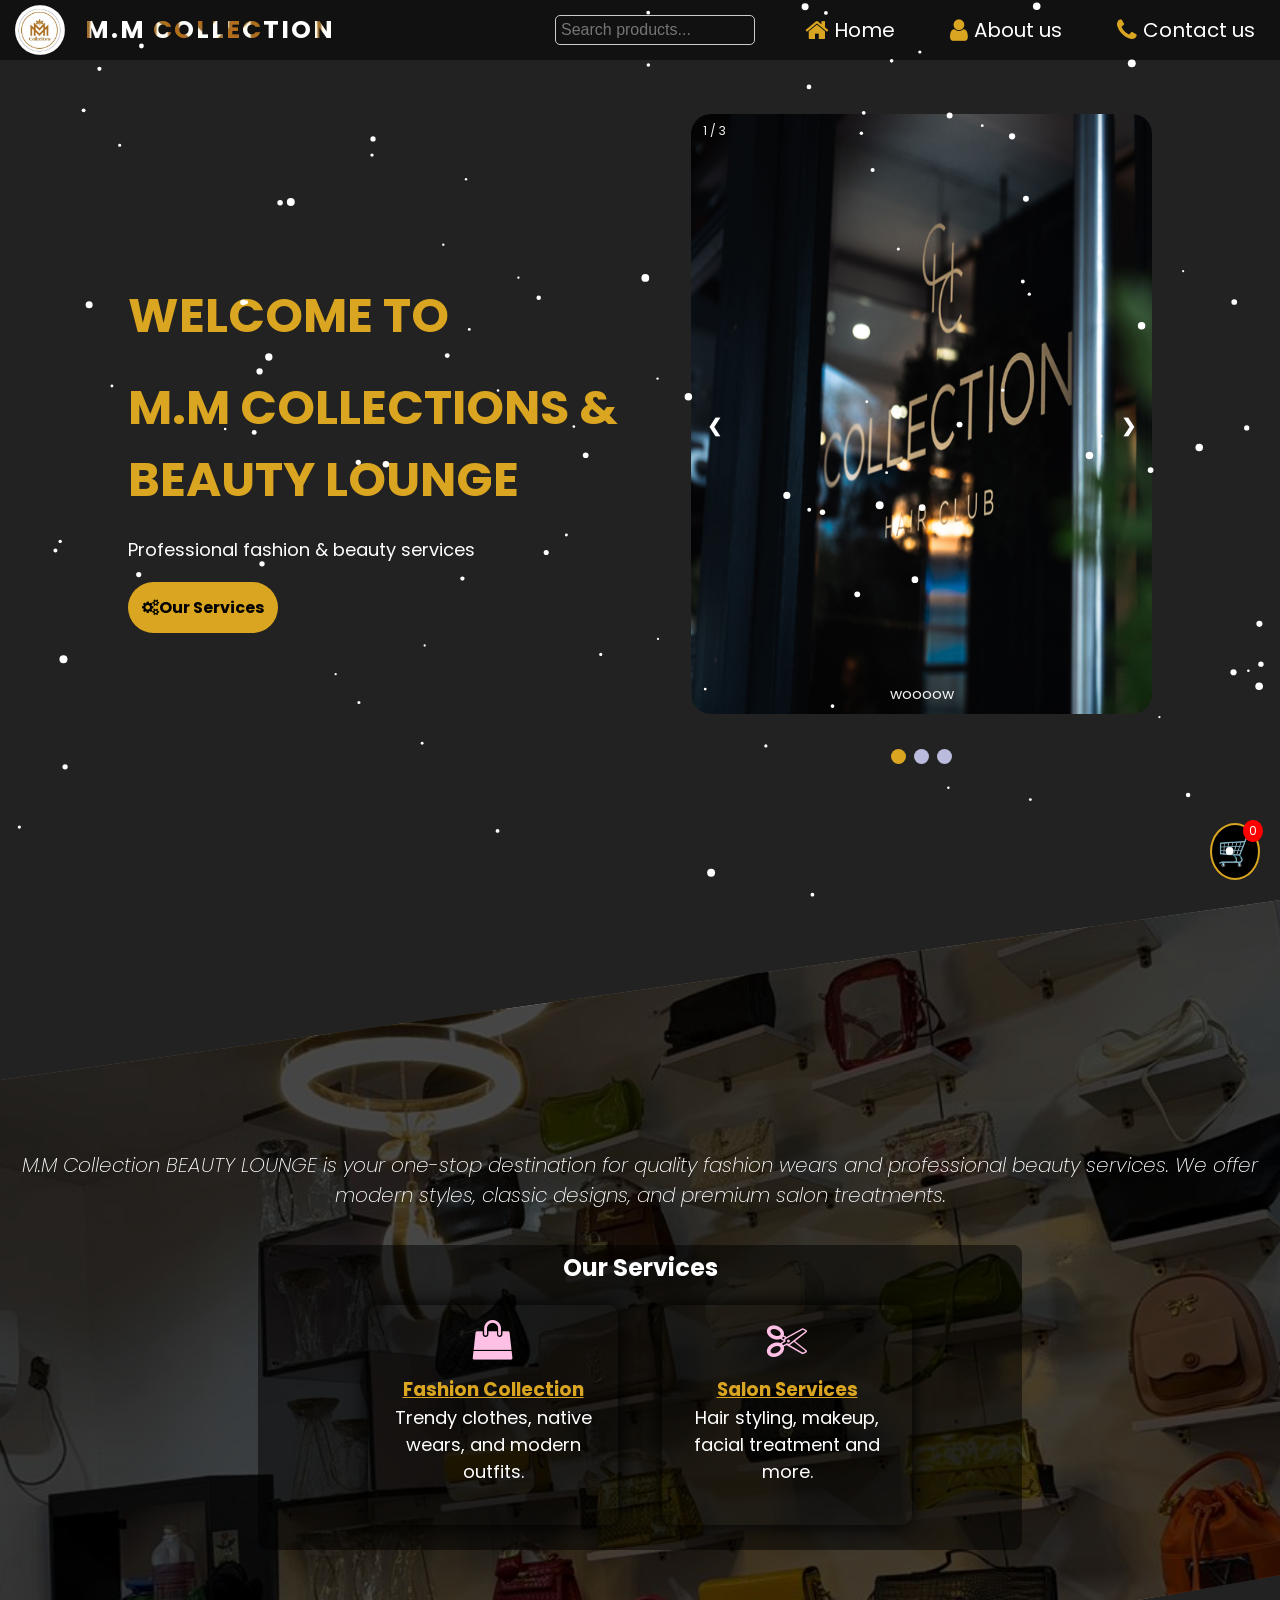
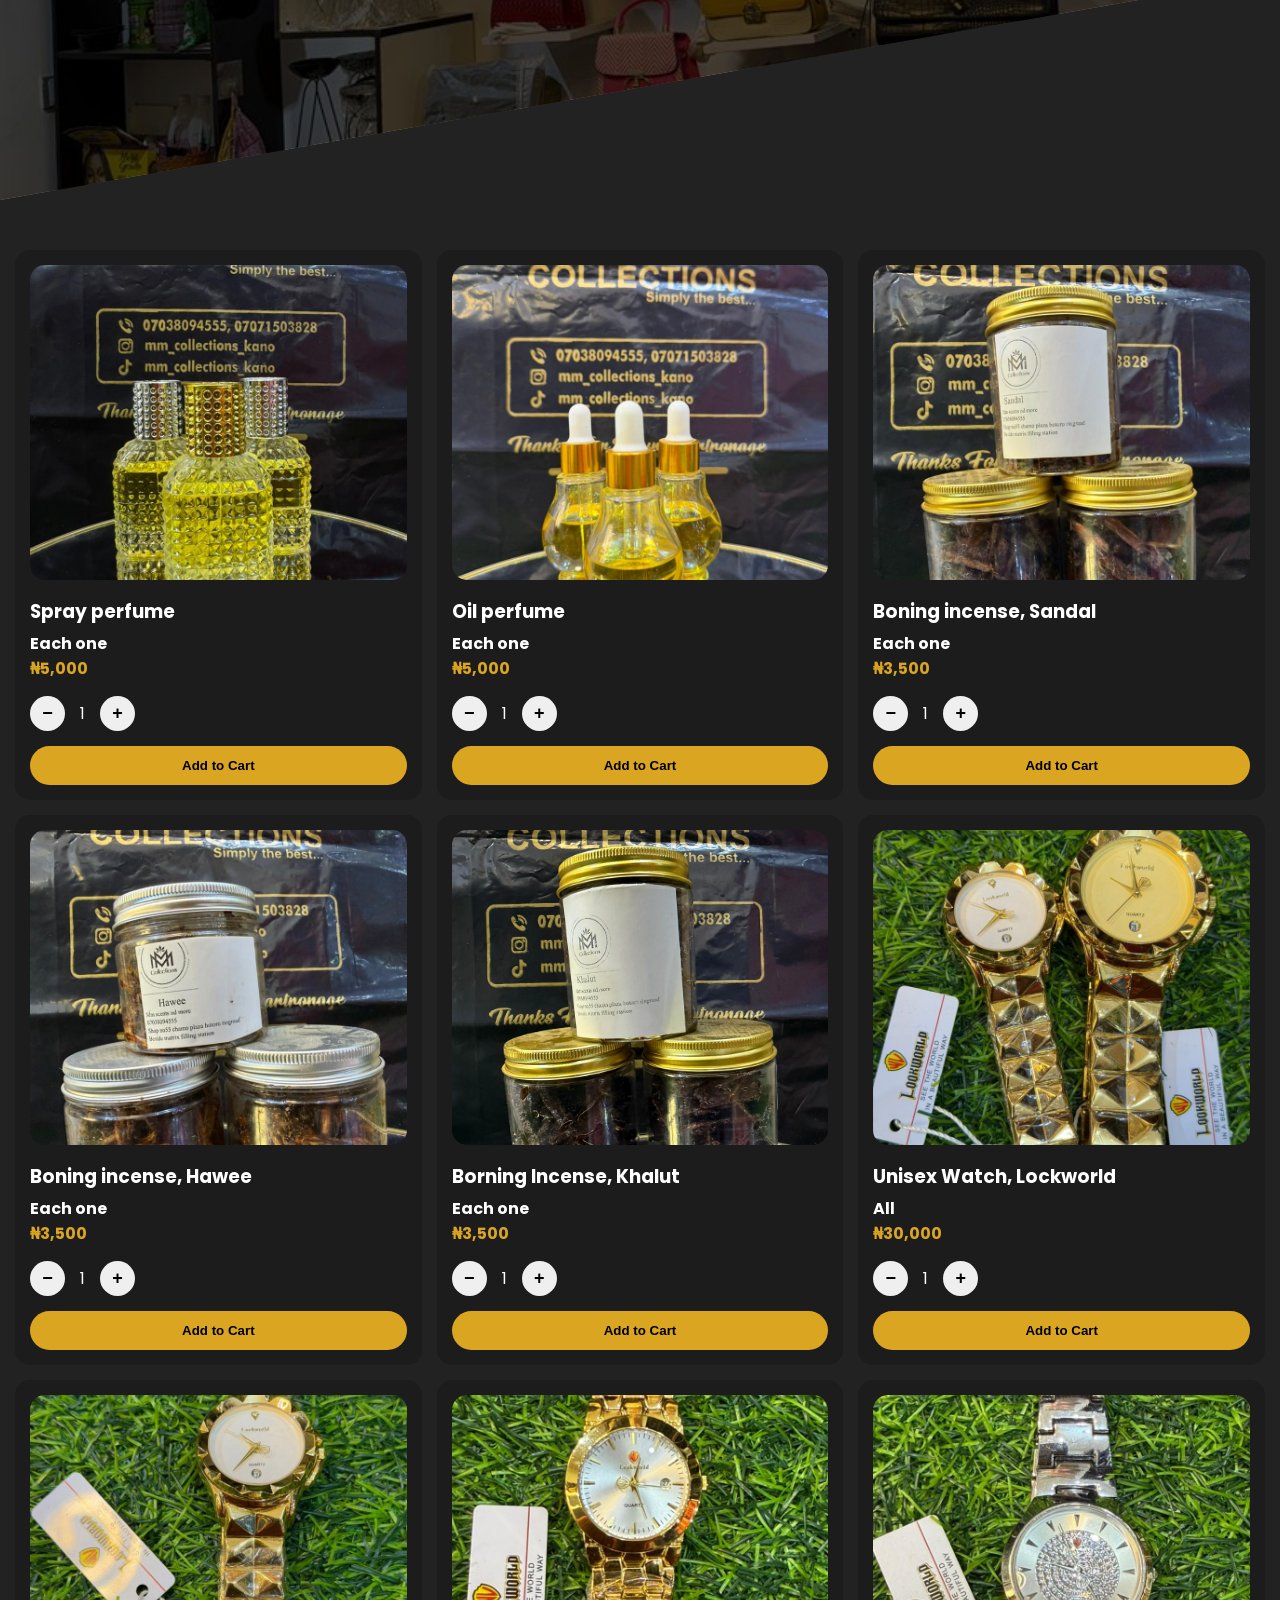
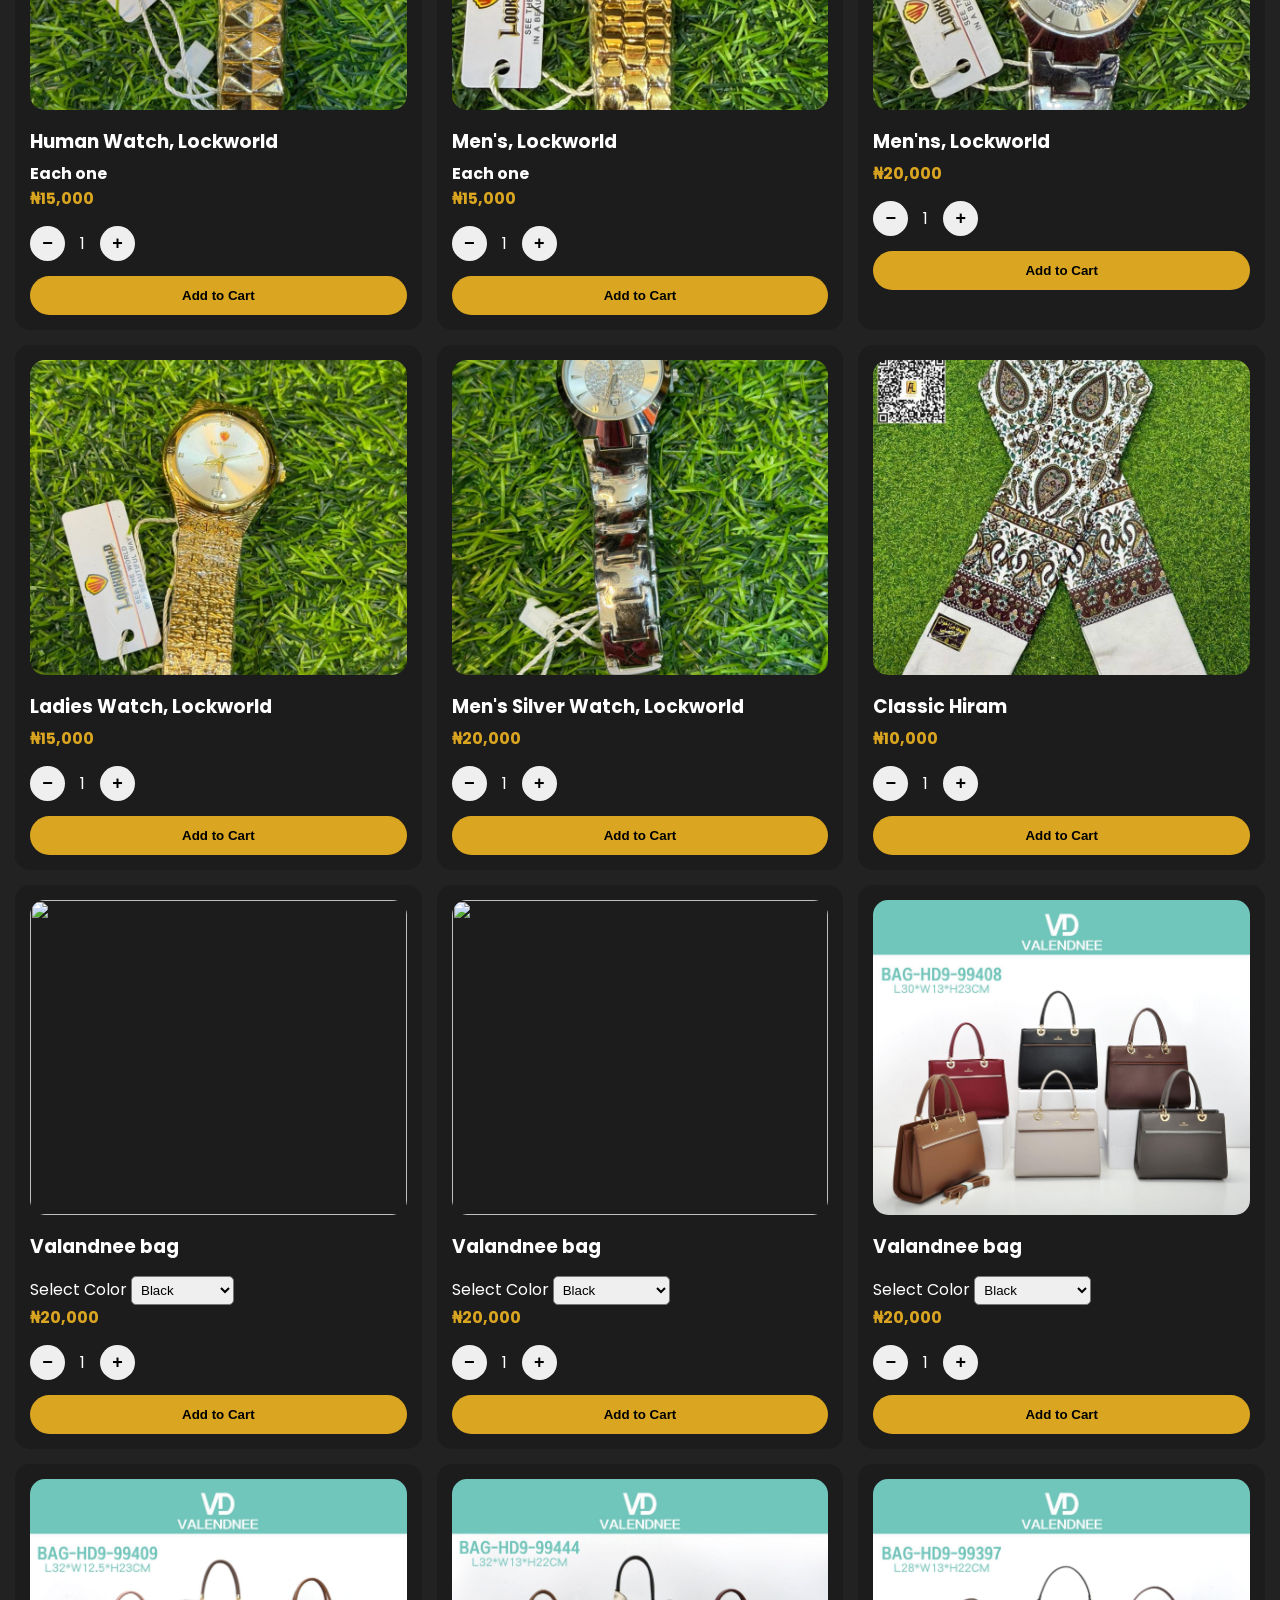
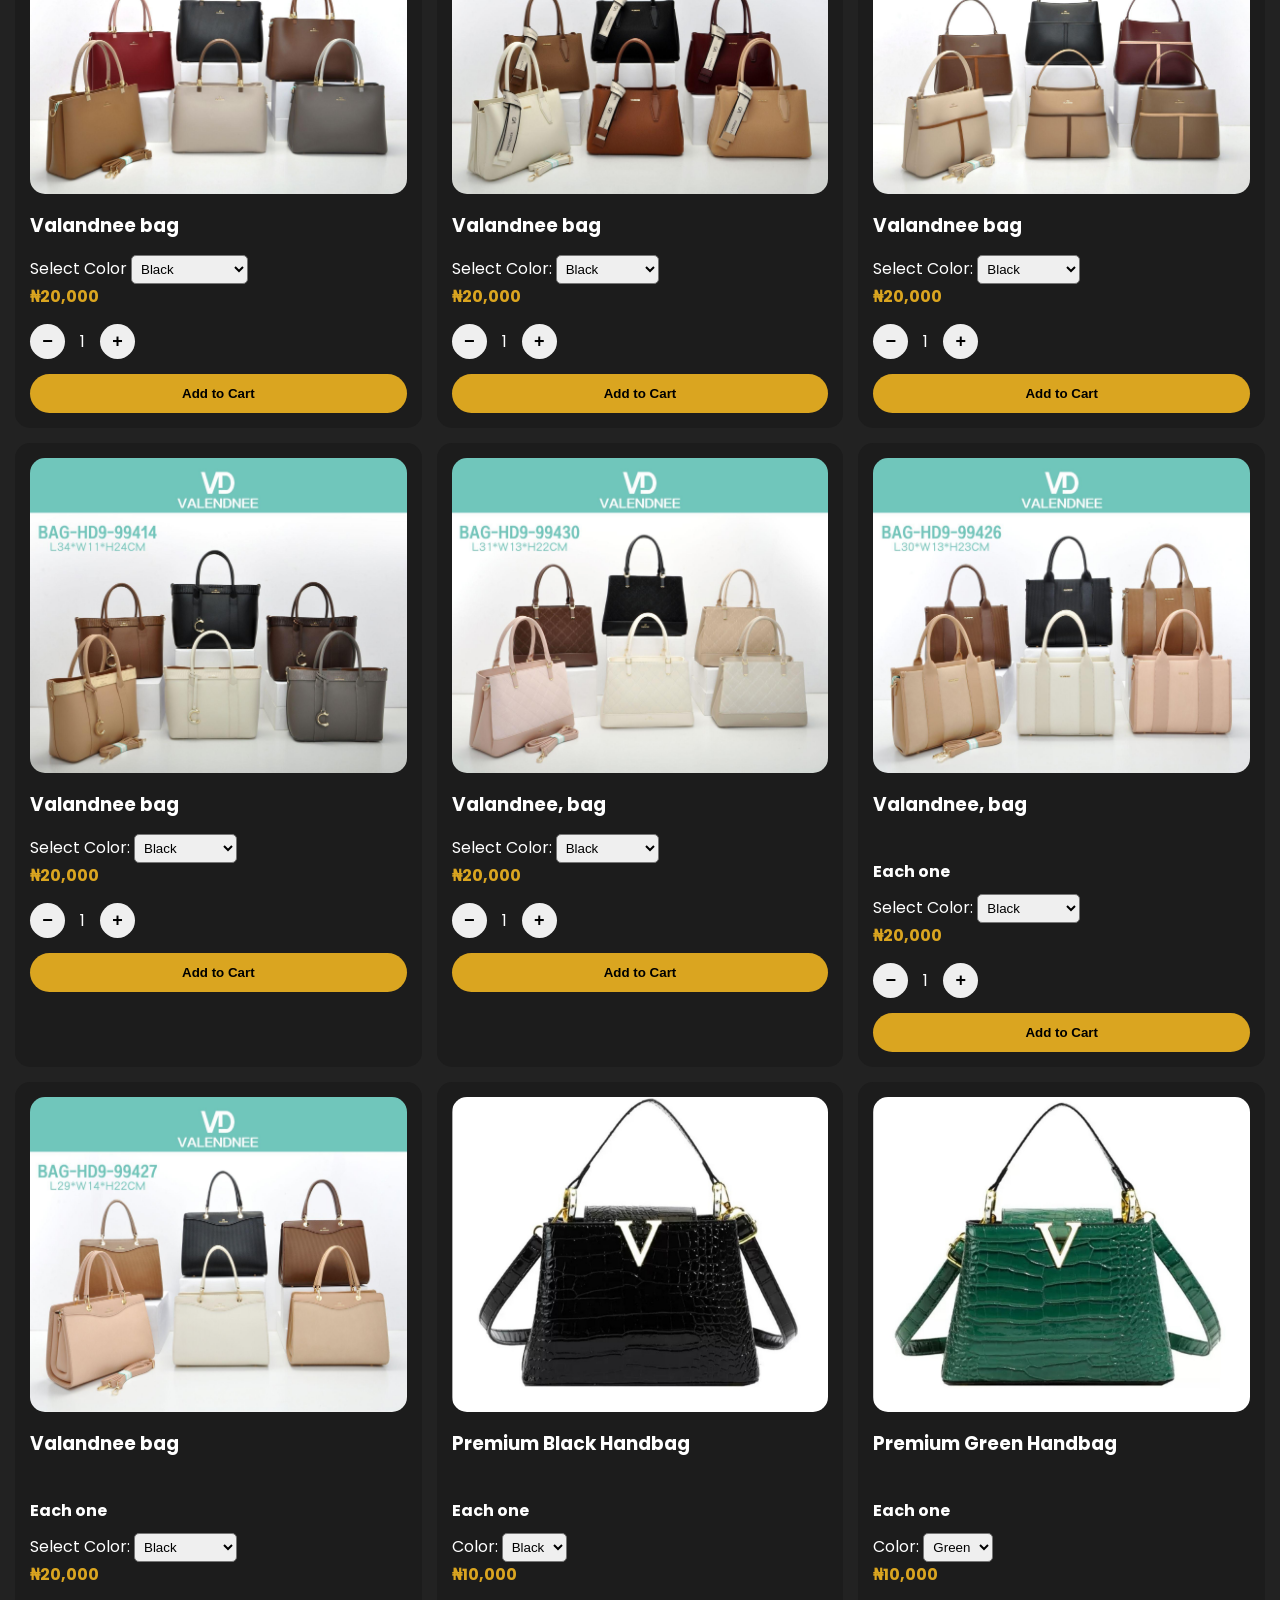
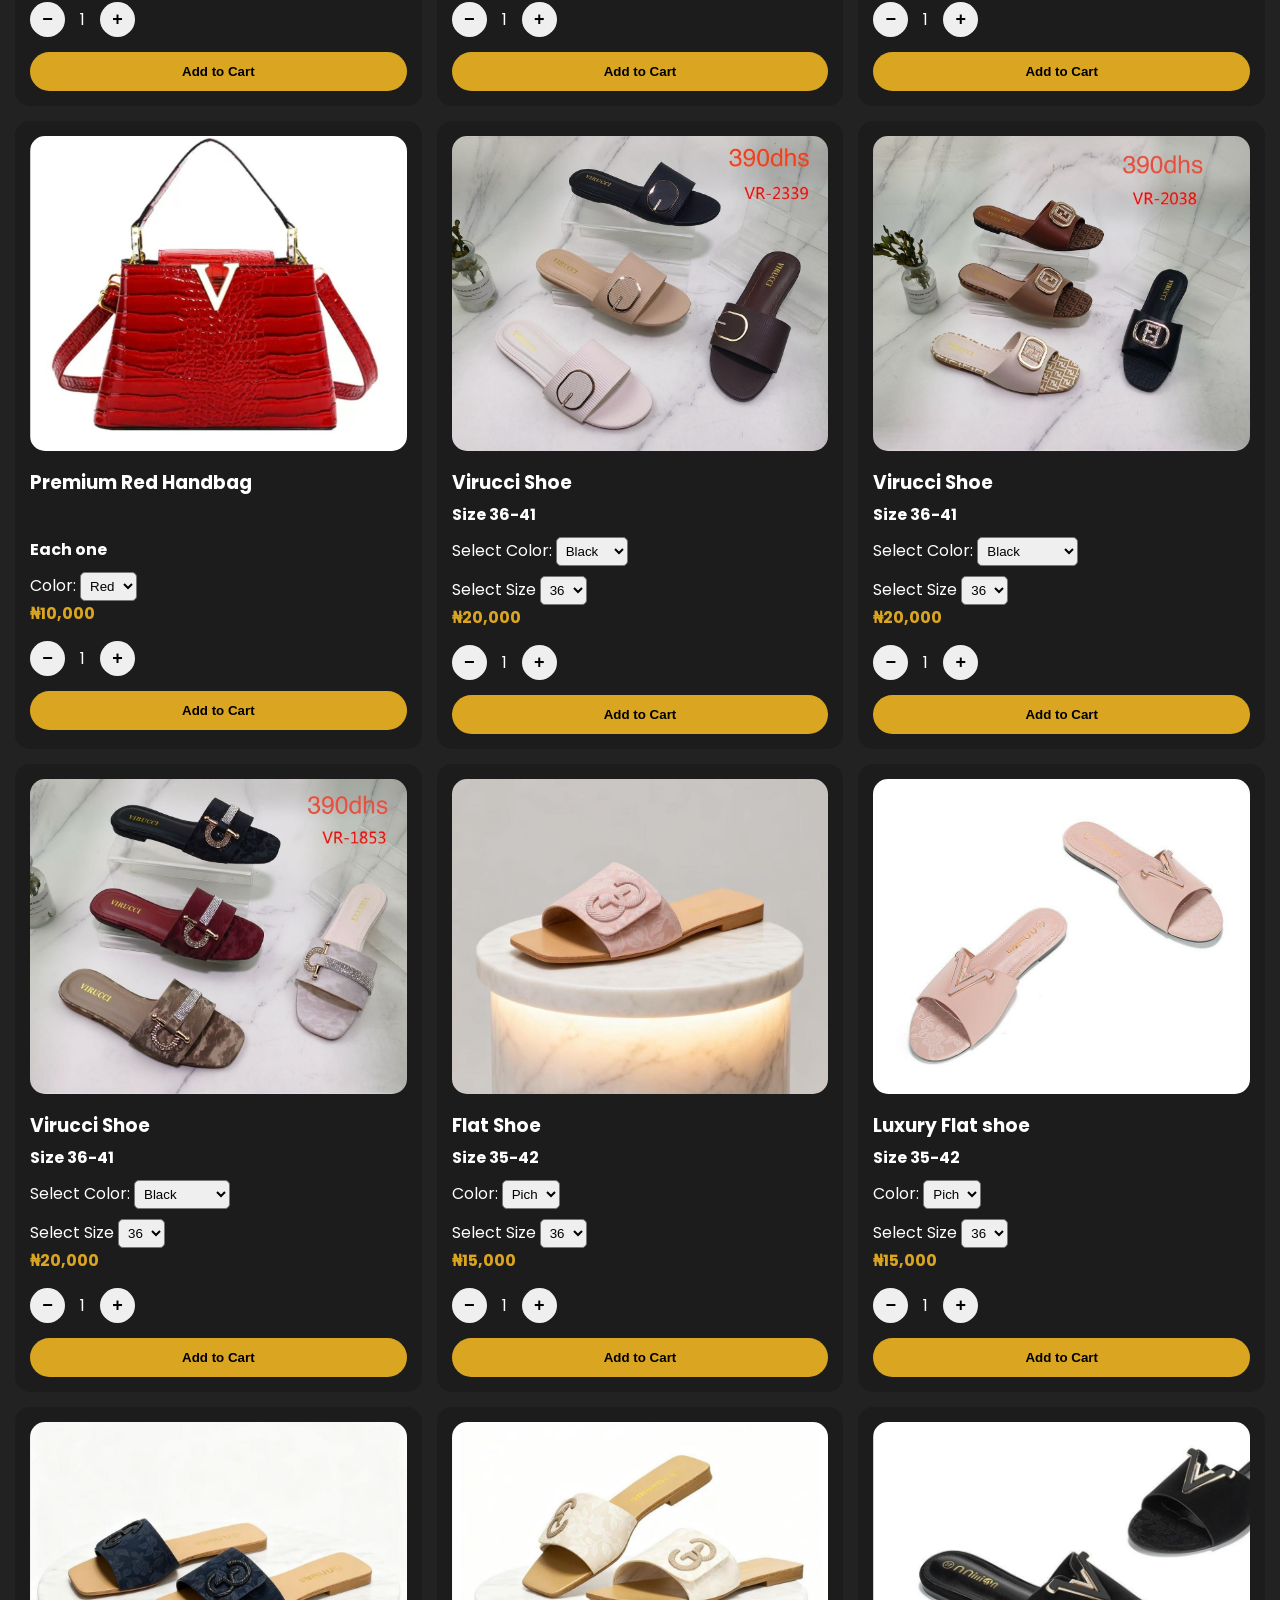
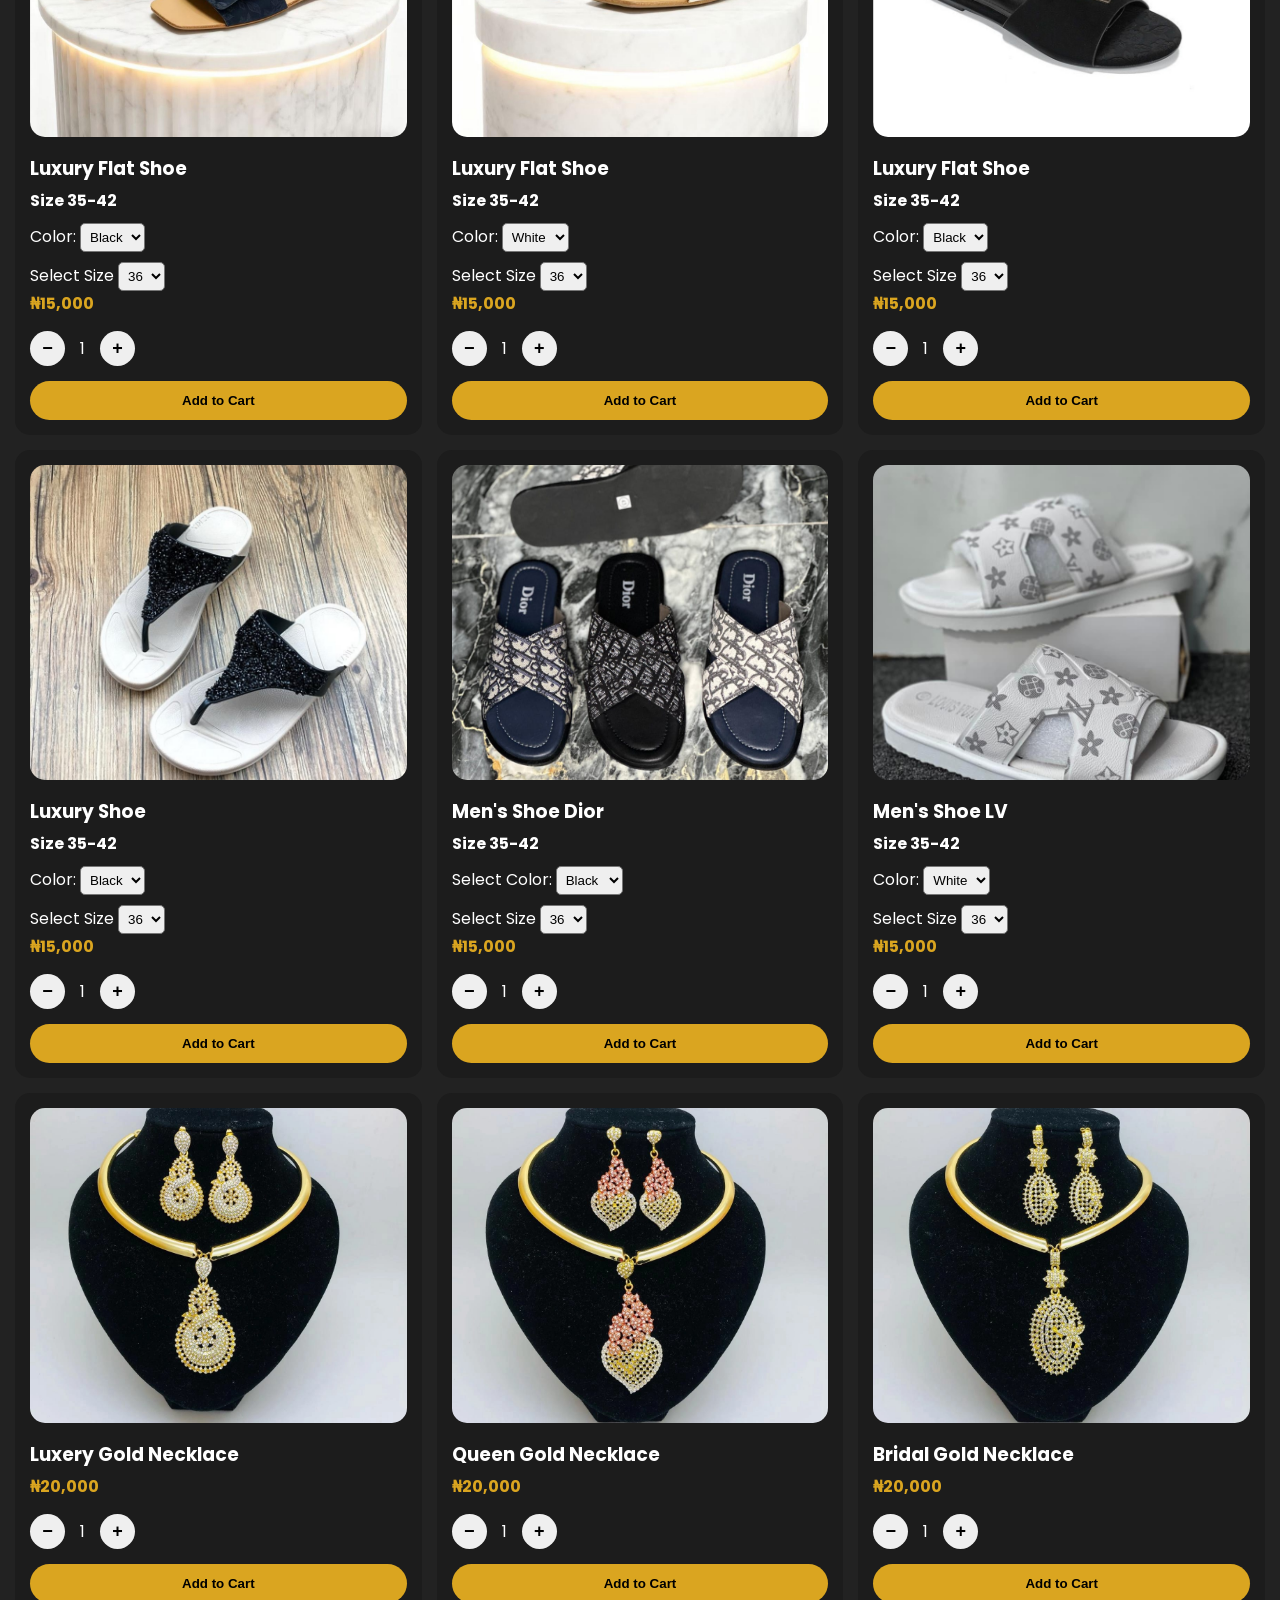
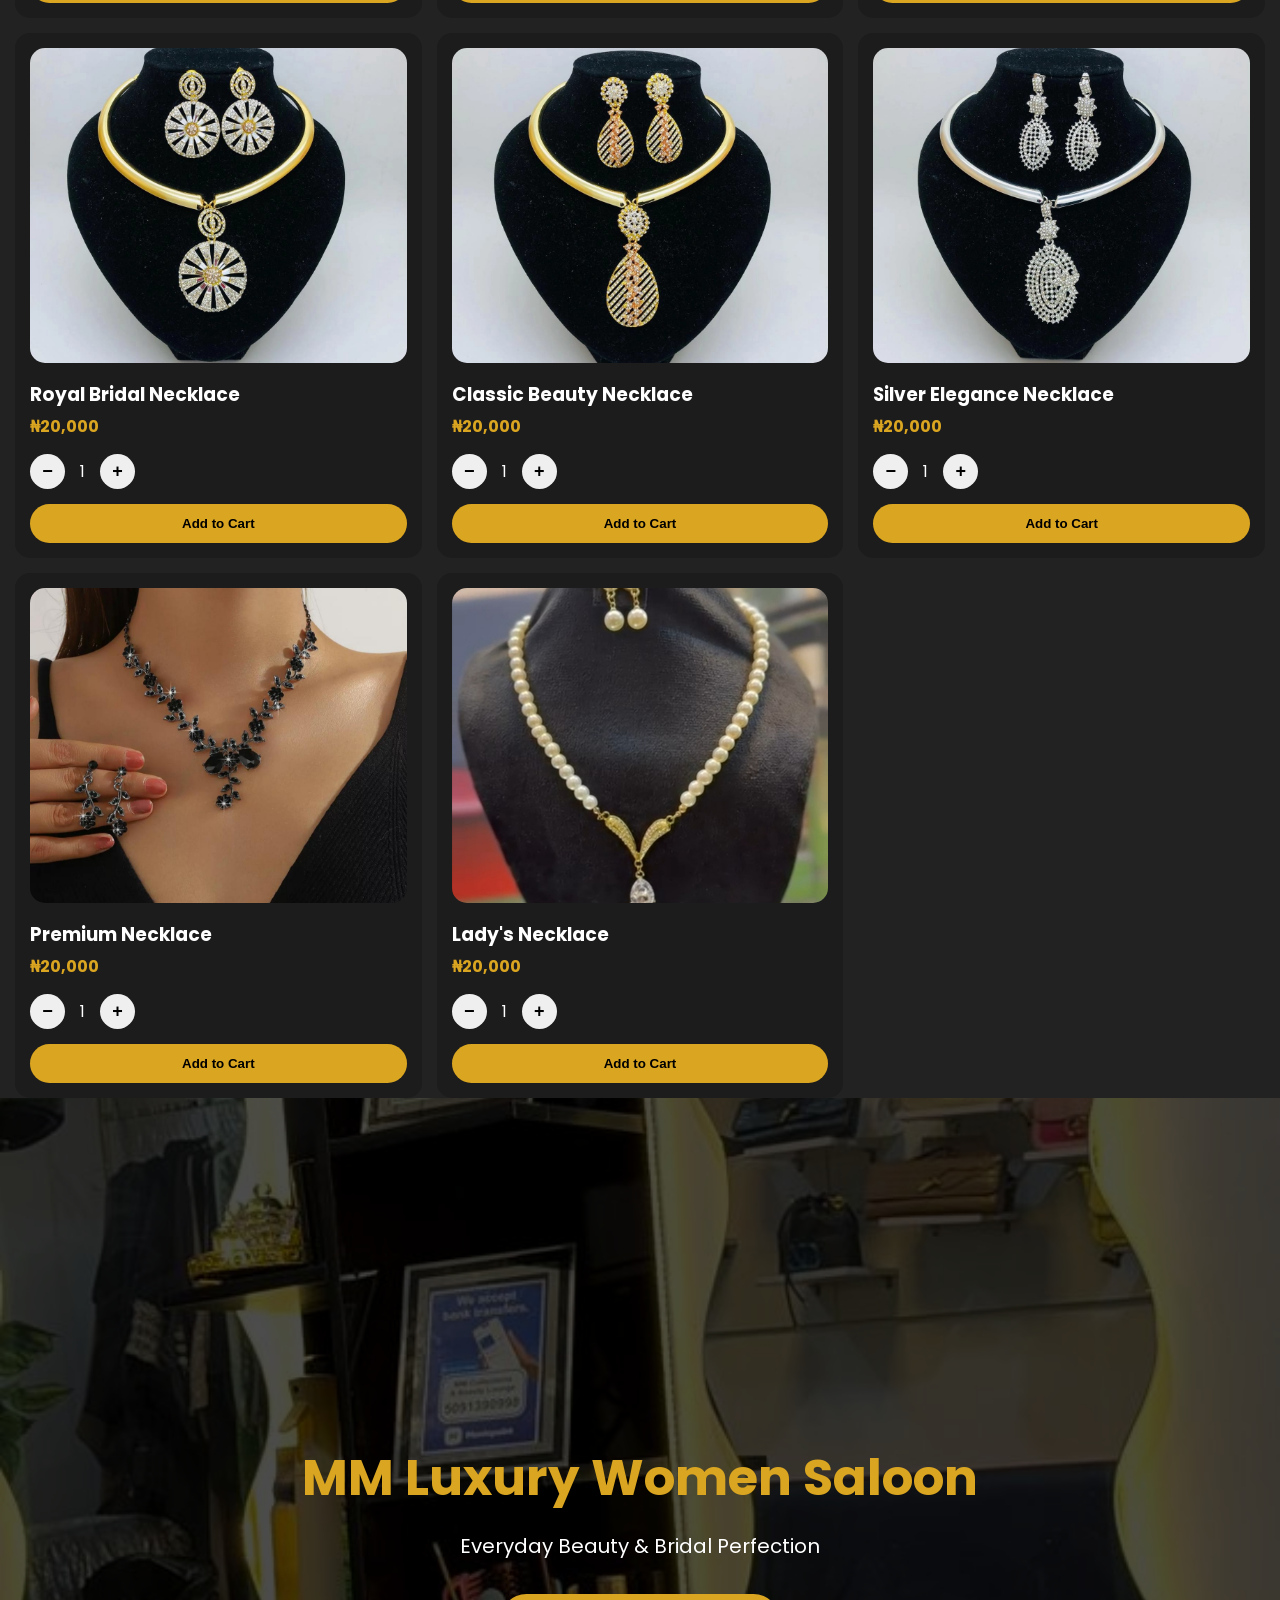
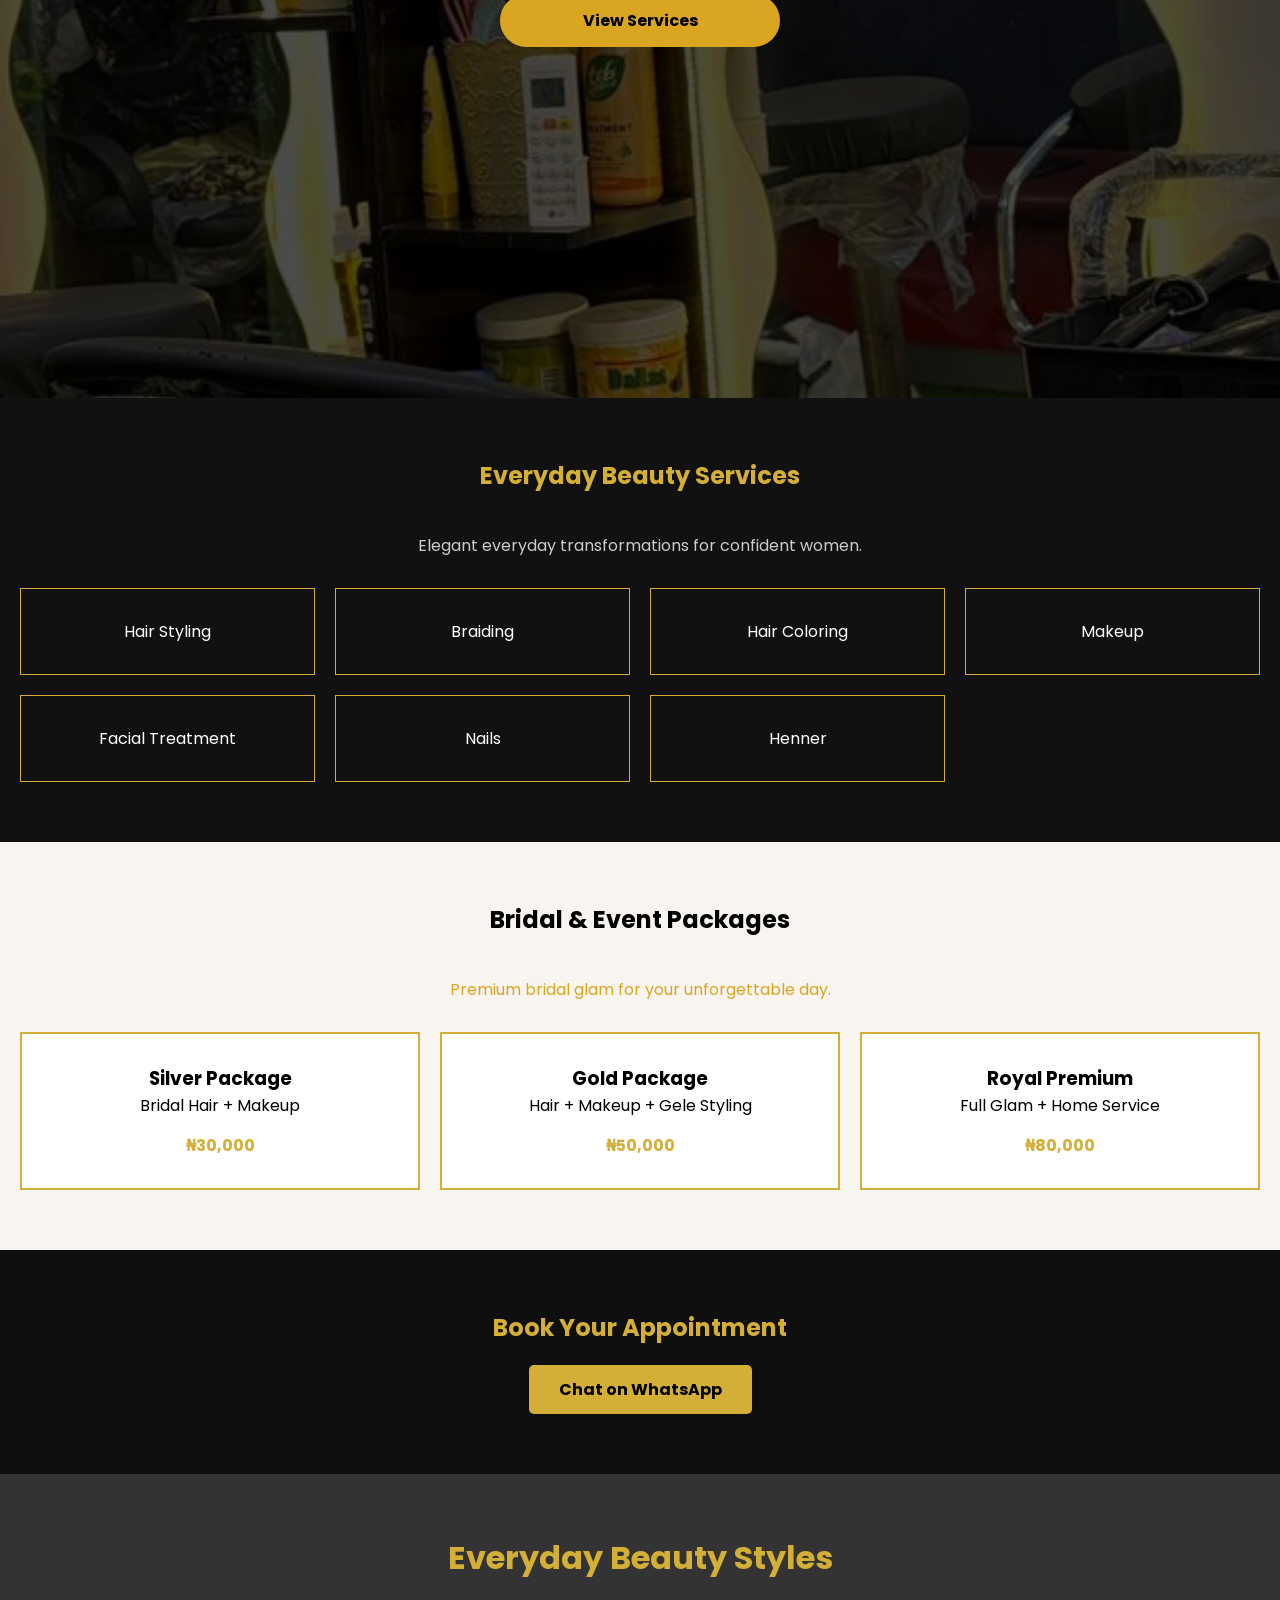
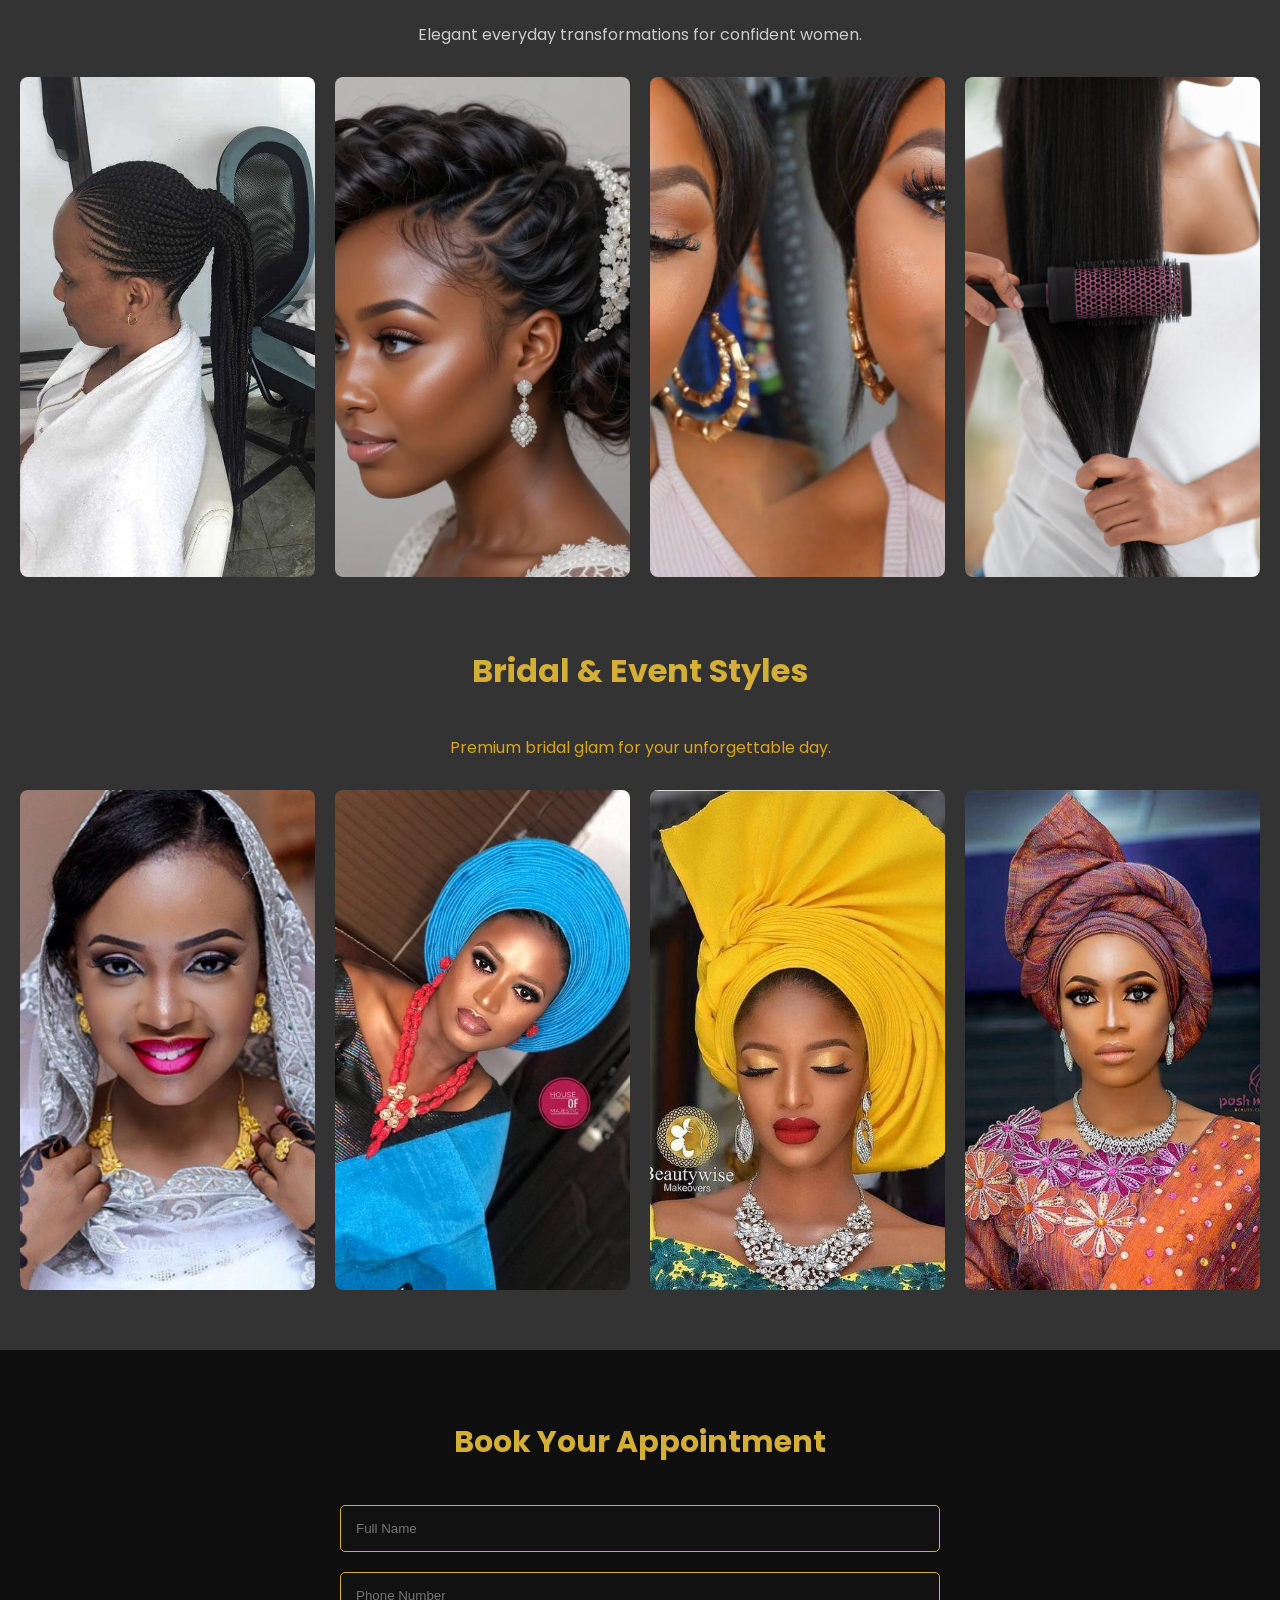
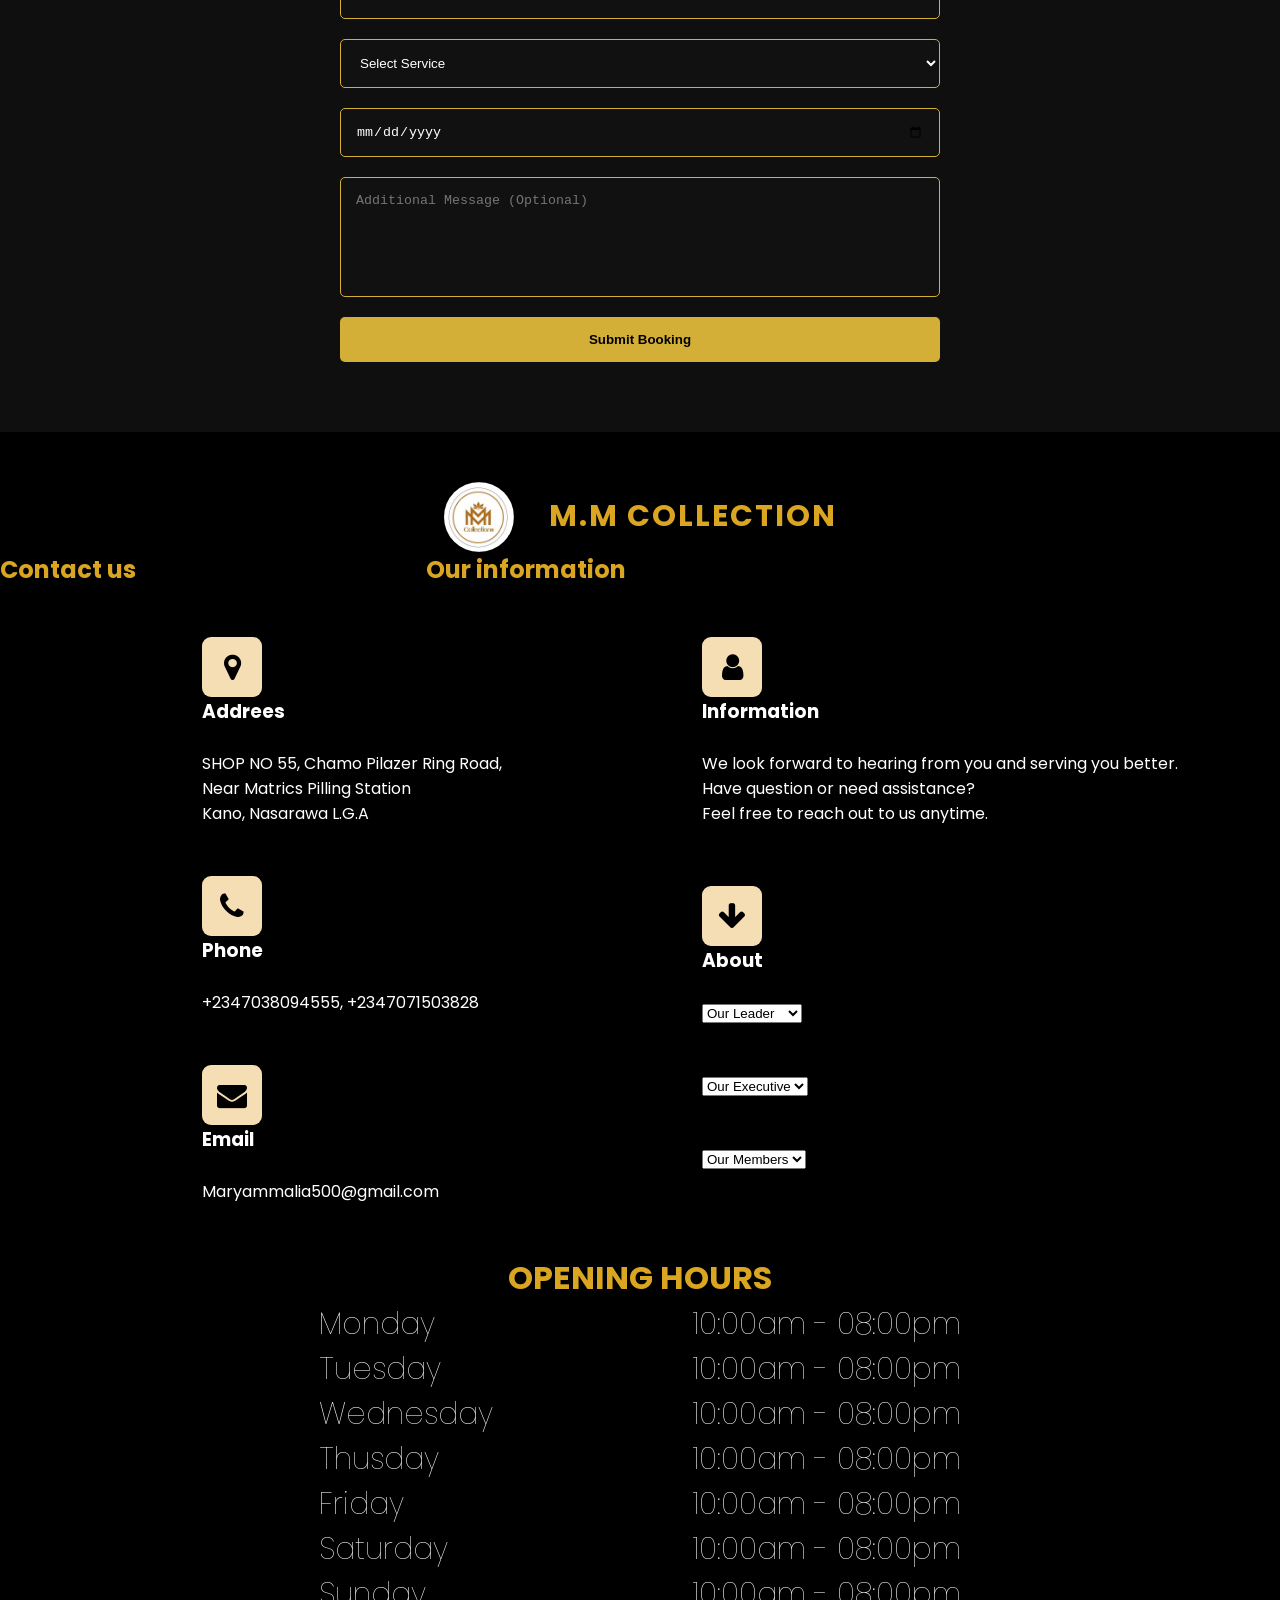
==== Index.html @ 67fb20a1 "Add files via upload" ====
<!DOCTYPE html>
<html lang="en">
<head>
  <meta charset="UTF-8">
  <meta name="viewport" content="width=device-width, initial-scale=1.0">
  <title> M.M COLLECTION</title>
  <link rel="stylesheet" href="CSS/style.css">
  <link rel="stylesheet" href="https://cdnjs.cloudflare.com/ajax/libs/font-awesome/4.7.0/css/font-awesome.min.css">
  <link href="https://fonts.googleapis.com/css2?family=Poppins:wght@100;300;400;700&display=swap" rel="stylesheet">

</head>


<body>
  



<section class="mobile-hero">
<nav class="navbar" id="navbar">

  <div class="brand">
    <img src="Photos/momy.jpg"  alt="logo">
    <span>M.M COLLECTION</span> 
  </div>
  <div class="nav-links">
    <a href="#"><i class="fa fa-home"></i>Home</a>
    <a href="About us.html"><i class="fa fa-user"></i> About us</a> 
    <a href="Contact us.html"><i class="fa fa-phone"></i> Contact us</a>
  </div>

  <div class="menu-icon" onclick="toggleMenu()">☰</div>
</nav>
<!-- duk video slider-->
 <!-- ===== HERO SECTION ===== -->
 <section class="hero">
<video class="slide active" muted autoplay loop playsinline>
  <source src="videos/VID-20251206-WA0035.mp4">
</video>

<video class="slide" muted loop playsinline>
  <source src="videos/VID-20251206-WA0034.mp4">
</video>

<video class="slide" muted loop playsinline>
  <source src="videos/VID-20251206-WA0030.mp4">
</video>

      <div class="overlay"></div>

  <!-- CONTENT -->
  <div class="hero-content">
    <h1 id="first">WELCOME TO</h1>
    <h1>M.M COLLECTION & BEAUTY LOUNGE</h1>
    <p>Style • Beauty • Confidence</p>

    <a href="Collections.html" class="btn">Collections</a>
    <a href="Saloon.html" class="btn outline">Beauty Lounge</a>
  </div>

</section>

</section>
<canvas id="snow"></canvas>
  <div class="cart-icon" onclick="goToCheckout()">
  <!-- <i class="fa fa-shopping-cart"></i> -->🛒
   <!-- <p id="stikker">mmkoooo</p> -->
  <span class="cart-count">0</span>
</div>
<section class="desktop-hero">
  
<nav class="navbar" id="navbar">

  <div class="brand">
    <img src="Photos/momy.jpg"  alt="logo">
    <span>M.M COLLECTION</span>
  </div>
  <input type="text" id="searchInput" placeholder="Search products...">

  <div class="nav-links">
    <a href="#"><i class="fa fa-home"></i>Home</a>
    <a href="About us.html"><i class="fa fa-user"></i> About us</a> 
    <a href="#contact-about"><i class="fa fa-phone"></i> Contact us</a>
  </div>
</nav>
  <div class="wrapper">
  <div class="hero-left">
    <h1>WELCOME TO</h1>
    <h1>M.M COLLECTIONS & BEAUTY LOUNGE</h1>
    <p>Professional fashion & beauty services</p>
    <a href="#our services" class="btn"> <i class="fa fa-cogs"></i>Our Services</a>
  </div>

   <div class="hero-right">

  <div class="slideshow-container">

<div class="mySlides fade">
  <div class="numbertext">1 / 3</div>
  <img src="Photos/collection-2.jpg" style="width:100%">
  <div class="text">woooow</div>
</div>

<div class="mySlides fade">
  <div class="numbertext">2 / 3</div>
  <img src="Photos/welcome img.jpeg" style="width:100%">
  <div class="text">perfect</div>
</div>

<div class="mySlides fade">
  <div class="numbertext">3 / 3</div>
  <img src="Photos/welcome 2 img.jpeg" style="width:100%">
  <div class="text">gorgeous</div>
</div>

<a class="prev" onclick="plusSlides(-1)">❮</a>
<a class="next" onclick="plusSlides(1)">❯</a>

</div>
<br>

<div style="text-align:center">
  <span class="dot" onclick="currentSlide(1)"></span> 
  <span class="dot" onclick="currentSlide(2)"></span> 
  <span class="dot" onclick="currentSlide(3)"></span> 
</div>
   </div>
  </div>
<section class="hero-image" id="our services">
  <div class="overlay"></div>

  <div class="hero-content">
    <div class="smole-content">
      <p style="padding-bottom: 10px; font-weight: 200; font-size: 20px; font-style: italic;">   M.M Collection BEAUTY LOUNGE is your one-stop destination for quality fashion wears 
    and professional beauty services. We offer modern styles, classic designs, 
    and premium salon treatments.</p>
    </div>
    <section class="services">
  <h2>Our Services</h2>

  <a href="#Collections" class="service-box">
    <i class="fa fa-shopping-bag"></i>
    <h3>Fashion Collection</h3>
    <p>Trendy clothes, native wears, and modern outfits.</p>
  </a>

  <a href="#saloon" class="service-box">
    <i class="fa fa-scissors"></i>
    <h3>Salon Services</h3>
    <p>Hair styling, makeup, facial treatment and more.</p>
  </a>

</section>

  </div>
</section>
 <div class="grid-wrapper">
   <div class="grid">
    <div id="Collections" class="service-card">
    <img src="Photos/perfume.jpeg" alt="">
    <!-- <span class="badge">Free Delivery</span> -->
    <h3>Spray perfume</h3>
    <h4>Each one</h4>
    <p class="price">₦5,000</p>

    <div class="qty">
      <button class="minus">−</button>
      <span class="count">1</span>
      <button class="plus">+</button>
    </div>

<button class="add-cart" data-code="PF-LX-1001" onclick="addToCart('Spray perfume',5000,'PF-LX-1001',event)">Add to Cart</button>
  </div>
   </div>
   <div class="grid">
        <div class="service-card">
    <img src="Photos/Perfume 2.jpeg" alt="">
    <!-- <span class="badge">Free Delivery</span> -->
    <h3>Oil perfume</h3>
    <h4>Each one</h4>
    <p class="price">₦5,000</p>

    <div class="qty">
      <button class="minus">−</button>
      <span class="count">1</span>
      <button class="plus">+</button>
    </div>

<button class="add-cart" data-code="PF-LX-1002" onclick="addToCart('Oil perfume',5000,'PF-LX-1002',event)">Add to Cart</button>
  </div>
   </div>
   <div class="grid">
        <div class="service-card">
    <img src="Photos/buning incense 1.jpeg" alt="">
    <!-- <span class="badge">Free Delivery</span> -->
    <h3>Boning incense, Sandal</h3>
    <h4>Each one</h4>
    <p class="price">₦3,500</p>

    <div class="qty">
      <button class="minus">−</button>
      <span class="count">1</span>
      <button class="plus">+</button>
    </div>
<button  class="add-cart" data-code="PF-BN-2001" onclick="addToCart('Boning incense, Sandal',3500,'PF-BN-2001',event)">Add to Cart</button>
  </div>
   </div>
   <div class="grid"> 
      <div class="service-card">
    <img src="Photos/boning incense2.jpeg" alt="">
    <!-- <span class="badge">Free Delivery</span> -->
    <h3>Boning incense, Hawee</h3>
    <h4>Each one</h4>
    <p class="price">₦3,500</p>

    <div class="qty">
      <button class="minus">−</button>
      <span class="count">1</span>
      <button class="plus">+</button>
    </div>
<button class="add-cart" data-code="PF-BN-2002" onclick="addToCart('Boning incense, Hawee ',3500,'PF-BN-2002',event)">Add to Cart</button>
  </div>  
  </div>
   <div class="grid">
      <div class="service-card">
    <img src="Photos/Boning Incense, Khalut.jpg" alt="">
    <!-- <span class="badge">Free Delivery</span> -->
    <h3>Borning Incense, Khalut</h3>
    <h4>Each one</h4>
    <p class="price">₦3,500</p>

    <div class="qty">
      <button class="minus">−</button>
      <span class="count">1</span>
      <button class="plus">+</button>
    </div>

    <button class="add-cart" data-code="PF-BN-2003" onclick="addToCart(
  'Borning Incense, Khalut',
  3500,'PF-BN-2003',event
)">Add to Cart</button>
  </div>  
  </div>
   <div class="grid">
        <div class="service-card">
    <img src="Photos/Classic unisex watch.jpeg" alt="">
    <!-- <span class="badge">Free Delivery</span> -->
    <h3>Unisex Watch, Lockworld</h3>
    <h4>All</h4>
    <p class="price">₦30,000</p>

    <div class="qty">
      <button class="minus">−</button>
      <span class="count">1</span>
      <button class="plus">+</button>
    </div>

    <button class="add-cart" data-code="WT-LW-3001" onclick="addToCart(
  'Unisex watch, Lockwolrd',
  30000,'WT-LW-3001',event
)">Add to Cart</button>
  </div>
   </div>
   <div class="grid">
        <div class="service-card">
    <img src="Photos/elegant womens watch.jpeg" alt="">
    <!-- <span class="badge">Free Delivery</span> -->
    <h3>Human Watch, Lockworld</h3>
    <h4>Each one</h4>
    <p class="price">₦15,000</p>

    <div class="qty">
      <button class="minus">−</button>
      <span class="count">1</span>
      <button class="plus">+</button>
    </div>

    <button class="add-cart" data-code="WT-LW-3002" onclick="addToCart(
  'Human watch, Lockworld',
  15000,'WT-LW-3002',event
)">Add to Cart</button>
  </div>
   </div>
   <div class="grid">
        <div class="service-card">
    <img src="Photos/lucxury mens wristwatch 1.jpeg" alt="">
    <!-- <span class="badge">Free Delivery</span> -->
    <h3>Men's, Lockworld</h3>
    <h4>Each one</h4>
    <p class="price">₦15,000</p>

    <div class="qty">
      <button class="minus">−</button>
      <span class="count">1</span>
      <button class="plus">+</button>
    </div>

    <button class="add-cart" data-code="WT-LW-3003" onclick="addToCart(
  'mens, Lockworld',
  15000,'WT-LW-3003',event
)">Add to Cart</button>
  </div>
   </div>
   <div class="grid">
        <div class="service-card">
    <img src="Photos/lucxury mens wristwatch.jpeg" alt="">
    <!-- <span class="badge">Free Delivery</span> -->
    <h3>Men'ns, Lockworld</h3>
    <p class="price">₦20,000</p>

    <div class="qty">
      <button class="minus">−</button>
      <span class="count">1</span>
      <button class="plus">+</button>
    </div>

    <button class="add-cart" data-code="WT-LW-3004" onclick="addToCart(
  'Mens, Lockworld',
  20000,'WT-LW-3004',event
)">Add to Cart</button>
  </div>
   </div>
   <div class="grid">
        <div class="service-card">
    <img src="Photos/style ladies watch.jpeg" alt="">
    <!-- <span class="badge">Free Delivery</span> -->
    <h3>Ladies Watch, Lockworld</h3>
    <p class="price">₦15,000</p>

    <div class="qty">
      <button class="minus">−</button>
      <span class="count">1</span>
      <button class="plus">+</button>
    </div>

    <button class="add-cart" data-code="WT-LW-3005" onclick="addToCart(
  'Ladies Watch',
  15000,'WT-LW-3005',event
)">Add to Cart</button>
  </div>
   </div>
   <div class="grid">
        <div class="service-card">
    <img src="Photos/mens watch 2.jpeg" alt="">
    <!-- <span class="badge">Free Delivery</span> -->
    <h3>Men's Silver Watch, Lockworld</h3>
    <p class="price">₦20,000</p>

    <div class="qty">
      <button class="minus">−</button>
      <span class="count">1</span>
      <button class="plus">+</button>
    </div>

    <button class="add-cart" data-name="WT-LW-3006" onclick="addToCart(
  'Mens Watch, Lockworld',
  20000,'WT-LW-3006',event
)">Add to Cart</button>
  </div>
   </div>
   <div class="grid">
        <div class="service-card">
    <img src="Photos/Classic Hiram.jpg" alt="">
    <!-- <span class="badge">Free Delivery</span> -->
    <h3>Classic Hiram</h3>
    <p class="price">₦10,000</p>

    <div class="qty">
      <button class="minus">−</button>
      <span class="count">1</span>
      <button class="plus">+</button>
    </div>

    <button class="add-cart" data-name="CL-HR-001" onclick="addToCart(
  'Classic Hiram',
  10000,'CL-HR-001',event
)">Add to Cart</button>
  </div>
   </div>
   <div class="grid">
        <div class="service-card">
    <img src="Photos/valandnee bag.jpg" alt="">
    <!-- <span class="badge">Free Delivery</span> -->
    <h3>Valandnee bag</h3>
    <label>Select Color</label>
        <select class="color-select">
  <option value="Black">Black</option>
  <option value="White">White</option>
  <option value="Maroon">Maroon</option>
  <option value="Dack brown">Dack brown</option>
  <option value="Brown">Brown</option>
  <option value="Light brown">Light brown</option>
</select>
    <p class="price">₦20,000</p>

    <div class="qty">
      <button class="minus">−</button>
      <span class="count">1</span>
      <button class="plus">+</button>
    </div>

    <button class="add-cart" data-code="BAG-HD9-99441" onclick="addToCart(
  'Valandnee bag',
  20000, 'BAG-HD9-99441',event
)">Add to Cart</button>
  </div>
   </div>
      <div class="grid">
        <div class="service-card">
    <img src="Photos/valandnee bag 2.jpg" alt="">
    <!-- <span class="badge">Free Delivery</span> -->
    <h3>Valandnee bag</h3>
        <label>Select Color</label>
        <select class="color-select">
  <option value="Black">Black</option>
  <option value="Ash color">Ash Color</option>
  <option value="White somoke">White somoke</option>
  <option value="Dack brown">Dack brown</option>
  <option value="Brown">Brown</option>
  <option value="Light brown">Light brown</option>
</select>
    <p class="price">₦20,000</p>

    <div class="qty">
      <button class="minus">−</button>
      <span class="count">1</span>
      <button class="plus">+</button>
    </div>

    <button class="add-cart" data-code="BAG-HD9-99402" onclick="addToCart(
  'Valandnee bag',
  20000, 'BAG-HD9-99402',event
)">Add to Cart</button>
  </div>
   </div>
      <div class="grid">
        <div class="service-card">
    <img src="Photos/Valandnee bag 3.jpg" alt="">
    <!-- <span class="badge">Free Delivery</span> -->
    <h3>Valandnee bag</h3>
        <label>Select Color</label>
        <select class="color-select">
  <option value="Black">Black</option>
  <option value="Coffee">Coffee</option>
  <option value="Maroon">Maroon</option>
  <option value="Ash color">Ash color</option>
  <option value="Brown">Brown</option>
  <option value="White somoke">White somoke</option>
</select>
    <p class="price">₦20,000</p>

    <div class="qty">
      <button class="minus">−</button>
      <span class="count">1</span>
      <button class="plus">+</button>
    </div>

    <button class="add-cart" data-code="BAG-HD9-99408" onclick="addToCart(
  'Valandnee bag',
  20000, 'BAG-HD9-99408',event
)">Add to Cart</button>
  </div>
   </div>
      <div class="grid">
        <div class="service-card">
    <img src="Photos/Valandnee bag 4.jpg" alt="">
    <!-- <span class="badge">Free Delivery</span> -->
    <h3>Valandnee bag</h3>
            <label>Select Color</label>
        <select class="color-select">
  <option value="Black">Black</option>
  <option value="Coffee">Coffee</option>
  <option value="Maroon">Maroon</option>
  <option value="Ash color">Ash color</option>
  <option value="Brown">Brown</option>
  <option value="White somoke">White somoke</option>
</select>
    <p class="price">₦20,000</p>

    <div class="qty">
      <button class="minus">−</button>
      <span class="count">1</span>
      <button class="plus">+</button>
    </div>

    <button class="add-cart" data-code="BAG-HD9-99409" onclick="addToCart(
  'Valandnee bag',
  20000, 'BAG-HD9-99409',event
)">Add to Cart</button>
  </div>
   </div>
      <div class="grid">
        <div class="service-card">
    <img src="Photos/Valandnee bag 5.jpg" alt="">
    <!-- <span class="badge">Free Delivery</span> -->
    <h3>Valandnee bag</h3>
                <label>Select Color:</label>
    <select class="color-select">
  <option value="Black">Black</option>
  <option value="White">White</option>
  <option value="Ligth coffee">Ligth coffee</option>
  <option value="Brown">Brown</option>
  <option value="Dack brown">Dack brown</option>
  <option value="Light brown">Light brown</option>
  
</select>
    <p class="price">₦20,000</p>

    <div class="qty">
      <button class="minus">−</button>
      <span class="count">1</span>
      <button class="plus">+</button>
    </div>

    <button class="add-cart" data-code="BAG-HD9-99444" onclick="addToCart(
  'Valandnee bag',
  20000, 'BAG-HD9-99444',event
)">Add to Cart</button>
  </div>
   </div>
      <div class="grid">
        <div class="service-card">
    <img src="Photos/Valandnee bag 6.jpg" alt="">
    <!-- <span class="badge">Free Delivery</span> -->
    <h3>Valandnee bag</h3>
                <label>Select Color:</label>
    <select class="color-select">
  <option value="Black">Black</option>
  <option value="Maroon">Maroon</option>
  <option value="Coffee">Coffee</option>
  <option value="Brown">Brown</option>
  <option value="Dack brown">Dack brown</option>
  <option value="Light brown">Light brown</option>
  
</select>
    <p class="price">₦20,000</p>

    <div class="qty">
      <button class="minus">−</button>
      <span class="count">1</span>
      <button class="plus">+</button>
    </div>

    <button class="add-cart" data-code="BAG-HD9-99397" onclick="addToCart(
  'Valandnee bag',
  20000, 'BAG-HD9-99397',event
)">Add to Cart</button>
  </div>
   </div>
      <div class="grid">
        <div class="service-card">
    <img src="Photos/Valandnee bag 7.jpg" alt="">
    <!-- <span class="badge">Free Delivery</span> -->
    <h3>Valandnee bag</h3>
                <label>Select Color:</label>
    <select class="color-select">
  <option value="Black">Black</option>
  <option value="White">white</option>
  <option value="Coffee">Coffee</option>
  <option value="Brown">Brown</option>
  <option value="Dack brown">Dack brown</option>
  <option value="Ash color">Ash color</option>
  
</select>
    <p class="price">₦20,000</p>

    <div class="qty">
      <button class="minus">−</button>
      <span class="count">1</span>
      <button class="plus">+</button>
    </div>

    <button class="add-cart" data-code="BAG-HD9-99414" onclick="addToCart(
  'Valandnee bag',
  20000, 'BAG-HD9-99414',event
)">Add to Cart</button>
  </div>
   </div>
      <div class="grid">
        <div class="service-card">
    <img src="Photos/Valandnee bag 8.jpg" alt="">
    <!-- <span class="badge">Free Delivery</span> -->
    <h3>Valandnee, bag</h3>
                <label>Select Color:</label>
    <select class="color-select">
  <option value="Black">Black</option>
  <option value="White">white</option>
  <option value="Coffee">Coffee</option>
  <option value="Brown">Brown</option>
  <option value="Dack brown">Dack brown</option>
  <option value="Light brown">Light brown</option>
  
</select>
    <p class="price">₦20,000</p>

    <div class="qty">
      <button class="minus">−</button>
      <span class="count">1</span>
      <button class="plus">+</button>
    </div>

    <button class="add-cart" data-code="BAG-HD9-99430" onclick="addToCart(
  'Valandnee, bag',
  20000, 'BAG-HD9-99430',event
)">Add to Cart</button>
  </div>
   </div>
      <div class="grid">
        <div class="service-card">
    <img src="Photos/Valandnee bag 9.jpg" alt="">
    <!-- <span class="badge">Free Delivery</span> -->
    <h3 style="padding-bottom: 35px;">Valandnee, bag</h3>
    <h4>Each one</h4>
                <label>Select Color:</label>
    <select class="color-select">
  <option value="black">Black</option>
  <option value="White">white</option>
  <option value="Coffee">Coffee</option>
  <option value="Brown">Brown</option>
  <option value="Dack brown">Dack brown</option>
  <option value="Light brown">Light brown</option>
  
</select>
    <p class="price">₦20,000</p>

    <div class="qty">
      <button class="minus">−</button>
      <span class="count">1</span>
      <button class="plus">+</button>
    </div>

    <button class="add-cart" data-code="BAG-HD9-99426" onclick="addToCart(
  'Valandnee bag',
  20000, 'BAG-HD9-99426',event
)">Add to Cart</button>
  </div>
   </div>
         <div class="grid">
        <div class="service-card">
    <img src="Photos/Valandnee bag 10.jpg" alt="">
    <!-- <span class="badge">Free Delivery</span> -->
    <h3 style="padding-bottom: 35px;">Valandnee bag</h3>
    <h4>Each one</h4>
            <label>Select Color:</label>
    <select class="color-select">
  <option value="Black">Black</option>
  <option value="White">white</option>
  <option value="Coffe">Coffee</option>
  <option value="Brown">Brown</option>
  <option value="Dack brown">Dack brown</option>
  <option value="Light brown">Light brown</option>
  
</select>
    <p class="price">₦20,000</p>

    <div class="qty">
      <button class="minus">−</button>
      <span class="count">1</span>
      <button class="plus">+</button>
    </div>

    <button class="add-cart" data-code="BAG-HD9-99427"  onclick="addToCart(
  'Valandnee bag',
  20000,'BAG-HD9-99427', event
)">Add to Cart</button>
  </div>
   </div>
            <div class="grid">
        <div class="service-card">
    <img src="Photos/Premium Black Handbag.jpg" alt="">
    <!-- <span class="badge">Free Delivery</span> -->
    <h3 style="padding-bottom: 35px;">Premium Black Handbag</h3>
    <h4>Each one</h4>
            <label>Color:</label>
    <select class="color-select">
  <option value="Black">Black</option>
  
</select>
    <p class="price">₦10,000</p>

    <div class="qty">
      <button class="minus">−</button>
      <span class="count">1</span>
      <button class="plus">+</button>
    </div>

    <button class="add-cart" data-code="LX-BAG-001"  onclick="addToCart(
  'Premium Black Handbag',
  10000,'LX-BAG-001', event
)">Add to Cart</button>
  </div>
   </div>
               <div class="grid">
        <div class="service-card">
    <img src="Photos/Premium Green Handbag.jpg" alt="">
    <!-- <span class="badge">Free Delivery</span> -->
    <h3 style="padding-bottom: 35px;">Premium Green Handbag</h3>
    <h4>Each one</h4>
            <label>Color:</label>
    <select class="color-select">
  <option value="Green">Green</option>
  
</select>
    <p class="price">₦10,000</p>

    <div class="qty">
      <button class="minus">−</button>
      <span class="count">1</span>
      <button class="plus">+</button>
    </div>

    <button class="add-cart" data-code="LX-BAG-002"  onclick="addToCart(
  'Premium Green Handbag',
  10000,'LX-BAG-002', event
)">Add to Cart</button>
  </div>
   </div>
               <div class="grid">
        <div class="service-card">
    <img src="Photos/Premium Red Handbag.jpg" alt="">
    <!-- <span class="badge">Free Delivery</span> -->
    <h3 style="padding-bottom: 35px;">Premium Red Handbag</h3>
    <h4>Each one</h4>
            <label>Color:</label>
    <select class="color-select">
  <option value="Red">Red</option>
  
</select>
    <p class="price">₦10,000</p>

    <div class="qty">
      <button class="minus">−</button>
      <span class="count">1</span>
      <button class="plus">+</button>
    </div>

    <button class="add-cart" data-code="LX-BAG-003"  onclick="addToCart(
  'Premium Red Handbag',
  10000,'LX-BAG-003', event
)">Add to Cart</button>
  </div>
   </div>
         <div class="grid">
        <div class="service-card">
    <img src="Photos/Virucci shoe.jpg" alt="">
    <!-- <span class="badge">Free Delivery</span> -->
    <h3>Virucci Shoe</h3>
    <h4>Size 36-41</h4>
    <label>Select Color:</label>
    <select class="color-select">
  <option value="Black">Black</option>
  <option value="White">White</option>
  <option value="Coffee">Coffee</option>
  <option value="Brown">Brown</option>
</select><br>
<label>Select Size</label>
<select class="size-select">
  <option value="36">36</option>
  <option value="37">37</option>
  <option value="38">38</option>
  <option value="39">39</option>
  <option value="40">40</option>
  <option value="41">41</option>
</select>
    <p class="price">₦20,000</p>

    <div class="qty">
      <button class="minus">−</button>
      <span class="count">1</span>
      <button class="plus">+</button>
    </div>

    <button class="add-cart" data-code="SH-VR-2339" onclick="addToCart(
  'Virucci Shoe',
  20000,'SH-VR-2339',event
)">Add to Cart</button>
  </div>
   </div>
         <div class="grid">
        <div class="service-card">
    <img src="Photos/Virucci shoe 2.jpg" alt="">
    <!-- <span class="badge">Free Delivery</span> -->
    <h3>Virucci Shoe</h3>
    <h4>Size 36-41</h4>
        <label>Select Color:</label>
    <select class="color-select">
  <option value="Black">Black</option>
  <option value="Brown">Brown</option>
  <option value="Light brown">Light brown</option>
  <option value="White">White</option>
</select><br>
<label>Select Size</label>
<select class="size-select">
  <option value="36">36</option>
  <option value="37">37</option>
  <option value="38">38</option>
  <option value="39">39</option>
  <option value="40">40</option>
  <option value="41">41</option>
</select>
    <p class="price">₦20,000</p>

    <div class="qty">
      <button class="minus">−</button>
      <span class="count">1</span>
      <button class="plus">+</button>
    </div>

    <button class="add-cart" data-code="SH-VR-2038" onclick="addToCart(
  'Virucci Shoe',
  20000,'SH-VR-2038',event
)">Add to Cart</button>
  </div>
   </div>
            <div class="grid">
        <div class="service-card">
    <img src="Photos/Virucci shoe 3.jpg" alt="">
    <!-- <span class="badge">Free Delivery</span> -->
    <h3>Virucci Shoe</h3>
    <h4>Size 36-41</h4>
        <label>Select Color:</label>
    <select class="color-select">
  <option value="Black">Black</option>
  <option value="Maroon">Maroon</option>
  <option value="Army color">Army color</option>
  <option value="White">White</option>
</select><br>
<label>Select Size</label>
<select class="size-select">
  <option value="36">36</option>
  <option value="37">37</option>
  <option value="38">38</option>
  <option value="39">39</option>
  <option value="40">40</option>
  <option value="41">41</option>
</select>
    <p class="price">₦20,000</p>

    <div class="qty">
      <button class="minus">−</button>
      <span class="count">1</span>
      <button class="plus">+</button>
    </div>

    <button class="add-cart" data-code="SH-VR-1853" onclick="addToCart(
  'Virucci Shoe',
  20000,'SH-VR-1853',event
)">Add to Cart</button>
  </div>
   </div>
               <div class="grid">
        <div class="service-card">
    <img src="Photos/flat shoe.jpg" alt="">
    <!-- <span class="badge">Free Delivery</span> -->
    <h3>Flat Shoe</h3>
    <h4>Size 35-42</h4>
        <label>Color:</label>
    <select class="color-select">
  <option value="Pich">Pich</option>
</select><br>
<label>Select Size</label>
<select class="size-select">
  <option value="36">36</option>
  <option value="37">37</option>
  <option value="38">38</option>
  <option value="39">39</option>
  <option value="40">40</option>
  <option value="41">41</option>
  <option value="42">42</option>
</select>
    <p class="price">₦15,000</p>

    <div class="qty">
      <button class="minus">−</button>
      <span class="count">1</span>
      <button class="plus">+</button>
    </div>

    <button class="add-cart" data-code="SH-FL-001" onclick="addToCart(
  'Flat Shoe',
  15000,'SH-FL-001',event
)">Add to Cart</button>
  </div>
   </div>
                  <div class="grid">
        <div class="service-card">
    <img src="Photos/Luxury Flat Shoe 1.jpg" alt="">
    <!-- <span class="badge">Free Delivery</span> -->
    <h3>Luxury Flat shoe</h3>
    <h4>Size 35-42</h4>
        <label>Color:</label>
    <select class="color-select">
  <option value="Pich">Pich</option>
</select><br>
<label>Select Size</label>
<select class="size-select">
  <option value="36">36</option>
  <option value="37">37</option>
  <option value="38">38</option>
  <option value="39">39</option>
  <option value="40">40</option>
  <option value="41">41</option>
  <option value="42">42</option>
</select>
    <p class="price">₦15,000</p>

    <div class="qty">
      <button class="minus">−</button>
      <span class="count">1</span>
      <button class="plus">+</button>
    </div>

    <button class="add-cart" data-code="SH-FL-002" onclick="addToCart(
  'Luxury Flat Shoe',
  15000,'SH-FL-002',event
)">Add to Cart</button>
  </div>
   </div>
                  <div class="grid">
        <div class="service-card">
    <img src="Photos/Luxuty Flat Shoe 2.jpg" alt="">
    <!-- <span class="badge">Free Delivery</span> -->
    <h3>Luxury Flat Shoe</h3>
    <h4>Size 35-42</h4>
        <label>Color:</label>
    <select class="color-select">
  <option value="Black">Black</option>
</select><br>
<label>Select Size</label>
<select class="size-select">
  <option value="36">36</option>
  <option value="37">37</option>
  <option value="38">38</option>
  <option value="39">39</option>
  <option value="40">40</option>
  <option value="41">41</option>
  <option value="42">42</option>
</select>
    <p class="price">₦15,000</p>

    <div class="qty">
      <button class="minus">−</button>
      <span class="count">1</span>
      <button class="plus">+</button>
    </div>

    <button class="add-cart" data-code="SH-FL-003" onclick="addToCart(
  'Luxury Flat Shoe',
  15000,'SH-FL-003',event
)">Add to Cart</button>
  </div>
   </div>
                  <div class="grid">
        <div class="service-card">
    <img src="Photos/Luxury Flat Shoe 4.jpg" alt="">
    <!-- <span class="badge">Free Delivery</span> -->
    <h3>Luxury Flat Shoe</h3>
    <h4>Size 35-42</h4>
        <label>Color:</label>
    <select class="color-select">
  <option value="White">White</option>
</select><br>
<label>Select Size</label>
<select class="size-select">
  <option value="36">36</option>
  <option value="37">37</option>
  <option value="38">38</option>
  <option value="39">39</option>
  <option value="40">40</option>
  <option value="41">41</option>
  <option value="42">42</option>
</select>
    <p class="price">₦15,000</p>

    <div class="qty">
      <button class="minus">−</button>
      <span class="count">1</span>
      <button class="plus">+</button>
    </div>

    <button class="add-cart" data-code="SH-FL-004" onclick="addToCart(
  'Luxury Flat Shoe',
  15000,'SH-FL-004',event
)">Add to Cart</button>
  </div>
   </div>
                  <div class="grid">
        <div class="service-card">
    <img src="Photos/Luxury Flat Shoe 5.jpg" alt="">
    <!-- <span class="badge">Free Delivery</span> -->
    <h3>Luxury Flat Shoe</h3>
    <h4>Size 35-42</h4>
        <label>Color:</label>
    <select class="color-select">
  <option value="Black">Black</option>
</select><br>
<label>Select Size</label>
<select class="size-select">
  <option value="36">36</option>
  <option value="37">37</option>
  <option value="38">38</option>
  <option value="39">39</option>
  <option value="40">40</option>
  <option value="41">41</option>
  <option value="42">42</option>
</select>
    <p class="price">₦15,000</p>

    <div class="qty">
      <button class="minus">−</button>
      <span class="count">1</span>
      <button class="plus">+</button>
    </div>

    <button class="add-cart" data-code="SH-FL-005" onclick="addToCart(
  'Luxury Flat Shoe',
  15000,'SH-FL-005',event
)">Add to Cart</button>
  </div>
   </div>
                  <div class="grid">
        <div class="service-card">
    <img src="Photos/Luxury Shoe 6.jpg" alt="">
    <!-- <span class="badge">Free Delivery</span> -->
    <h3>Luxury Shoe</h3>
    <h4>Size 35-42</h4>
        <label>Color:</label>
    <select class="color-select">
  <option value="Black">Black</option>
</select><br>
<label>Select Size</label>
<select class="size-select">
  <option value="36">36</option>
  <option value="37">37</option>
  <option value="38">38</option>
  <option value="39">39</option>
  <option value="40">40</option>
  <option value="41">41</option>
  <option value="42">42</option>
</select>
    <p class="price">₦15,000</p>

    <div class="qty">
      <button class="minus">−</button>
      <span class="count">1</span>
      <button class="plus">+</button>
    </div>

    <button class="add-cart" data-code="SH-FL-006" onclick="addToCart(
  'Luxury Shoe',
  15000,'SH-FL-006',event
)">Add to Cart</button>
  </div>
   </div>
                  <div class="grid">
        <div class="service-card">
    <img src="Photos/Men's Shoe Dior .jpg" alt="">
    <!-- <span class="badge">Free Delivery</span> -->
    <h3>Men's Shoe Dior</h3>
    <h4>Size 35-42</h4>
        <label>Select Color:</label>
    <select class="color-select">
  <option value="Black">Black</option>
  <option value="White">White</option>
</select><br>
<label>Select Size</label>
<select class="size-select">
  <option value="36">36</option>
  <option value="37">37</option>
  <option value="38">38</option>
  <option value="39">39</option>
  <option value="40">40</option>
  <option value="41">41</option>
  <option value="42">42</option>
</select>
    <p class="price">₦15,000</p>

    <div class="qty">
      <button class="minus">−</button>
      <span class="count">1</span>
      <button class="plus">+</button>
    </div>

    <button class="add-cart" data-code="SH-MEN-001" onclick="addToCart(
  'Mens Shoe Dior',
  15000,'SH-MEN-001',event
)">Add to Cart</button>
  </div>
   </div>
                     <div class="grid">
        <div class="service-card">
    <img src="Photos/Men's shoe LV.jpg" alt="">
    <!-- <span class="badge">Free Delivery</span> -->
    <h3>Men's Shoe LV</h3>
    <h4>Size 35-42</h4>
        <label>Color:</label>
    <select class="color-select">
  <option value="White">White</option>
</select><br>
<label>Select Size</label>
<select class="size-select">
  <option value="36">36</option>
  <option value="37">37</option>
  <option value="38">38</option>
  <option value="39">39</option>
  <option value="40">40</option>
  <option value="41">41</option>
  <option value="42">42</option>
</select>
    <p class="price">₦15,000</p>

    <div class="qty">
      <button class="minus">−</button>
      <span class="count">1</span>
      <button class="plus">+</button>
    </div>

    <button class="add-cart" data-code="SH-MEN-002" onclick="addToCart(
  'Mens Shoe LV',
  15000,'SH-MEN-002',event
)">Add to Cart</button>
  </div>
   </div>
   <div class="grid">
        <div class="service-card">
    <img src="Photos/chain 1.jpeg" alt="">
    <!-- <span class="badge">Free Delivery</span> -->
    <h3>Luxery Gold Necklace</h3>
    <p class="price">₦20,000</p>

    <div class="qty">
      <button class="minus">−</button>
      <span class="count">1</span>
      <button class="plus">+</button>
    </div>

    <button class="add-cart" data-code="NK-LX-001" onclick="addToCart(
  'Luxury Gold Necklace',
  20000,'NK-LX-001',event
)">Add to Cart</button>
  </div>
   </div>
   <div class="grid">
        <div class="service-card">
    <img src="Photos/chain 2.jpeg" alt="">
    <!-- <span class="badge">Free Delivery</span> -->
    <h3>Queen Gold Necklace</h3>
    <p class="price">₦20,000</p>

    <div class="qty">
      <button class="minus">−</button>
      <span class="count">1</span>
      <button class="plus">+</button>
    </div>

    <button class="add-cart" data-code="NK-LX-002" onclick="addToCart(
  'Queen Gold Necklace ',
  20000,'NK-LX-002',event
)">Add to Cart</button>
  </div>
   </div>
   <div class="grid">
        <div class="service-card">
    <img src="Photos/chain 3.jpeg" alt="">
    <!-- <span class="badge">Free Delivery</span> -->
    <h3>Bridal Gold Necklace</h3>
    <p class="price">₦20,000</p>

    <div class="qty">
      <button class="minus">−</button>
      <span class="count">1</span>
      <button class="plus">+</button>
    </div>

    <button class="add-cart" data-code="NK-LX-003" onclick="addToCart(
  'Bridal Gold Necklace',
  20000,'NK-LX-003',event
)">Add to Cart</button>
  </div>
   </div>
   <div class="grid">
        <div class="service-card">
    <img src="Photos/chain 4.jpeg" alt="">
    <!-- <span class="badge">Free Delivery</span> -->
    <h3>Royal Bridal Necklace</h3>
    <p class="price">₦20,000</p>

    <div class="qty">
      <button class="minus">−</button>
      <span class="count">1</span>
      <button class="plus">+</button>
    </div>

    <button class="add-cart" data-code="NK-LX-004" onclick="addToCart(
  'Royal Bridal Necklace',
  20000,'NK-LX-004',event
)">Add to Cart</button>
  </div>
   </div>
   <div class="grid">
        <div class="service-card">
    <img src="Photos/chain 5.jpeg" alt="">
    <!-- <span class="badge">Free Delivery</span> -->
    <h3>Classic Beauty Necklace</h3>
    <p class="price">₦20,000</p>

    <div class="qty">
      <button class="minus">−</button>
      <span class="count">1</span>
      <button class="plus">+</button>
    </div>

    <button class="add-cart" data-code="NK-LX-005" onclick="addToCart(
  'Classic Beauty Necklace',
  20000,'NK-LX-005',event
)">Add to Cart</button>
  </div>
   </div>
   <div class="grid">
        <div class="service-card">
    <img src="Photos/chain 6.jpeg" alt="">
    <!-- <span class="badge">Free Delivery</span> -->
    <h3>Silver Elegance Necklace</h3>
    <p class="price">₦20,000</p>

    <div class="qty">
      <button class="minus">−</button>
      <span class="count">1</span>
      <button class="plus">+</button>
    </div>

    <button class="add-cart" data-code="NK-LX-006" onclick="addToCart(
  'Silver Elegance Necklace',
  20000,'NK-LX-006',event
)">Add to Cart</button>
  </div>
   </div>
   <div class="grid">
        <div class="service-card">
    <img src="Photos/Premium Nicklace .jpg" alt="">
    <!-- <span class="badge">Free Delivery</span> -->
    <h3>Premium Necklace</h3>
    <p class="price">₦20,000</p>

    <div class="qty">
      <button class="minus">−</button>
      <span class="count">1</span>
      <button class="plus">+</button>
    </div>

    <button class="add-cart" data-code="NK-LX-006" onclick="addToCart(
  'Premium Necklace',
  20000,'NK-LX-006',event
)">Add to Cart</button>
  </div>
   </div>
   <div class="grid">
        <div class="service-card">
    <img src="Photos/Leadies Nicklace.jpg" alt="">
    <!-- <span class="badge">Free Delivery</span> -->
    <h3>Lady's Necklace</h3>
    <p class="price">₦20,000</p>

    <div class="qty">
      <button class="minus">−</button>
      <span class="count">1</span>
      <button class="plus">+</button>
    </div>

    <button class="add-cart" data-code="NK-LX-007" onclick="addToCart(
  'Ladys Necklace',
  20000,'NK-LX-007',event
)">Add to Cart</button>
  </div>
   </div>
    </div>
</section>

<!-- //Saloon Section// -->
     <!-- HERO SECTION -->
<section id="saloon" class="hero">
    <div class="overlay"></div>
    <div class="hero-content">
        <h1>MM Luxury Women Saloon</h1>
        <p>Everyday Beauty & Bridal Perfection</p>
        <a href="#services" class="btn">View Services</a>
    </div>
</section>

    <!-- EVERYDAY BEAUTY -->
    <section class="services-saloon" id="services">
      <h2>Everyday Beauty Services</h2>
      <p class="gallery-desc">
Elegant everyday transformations for confident women.
</p>
      <div class="service-grid">
        <div class="card">Hair Styling</div>
        <div class="card">Braiding</div>
        <div class="card">Hair Coloring</div>
        <div class="card">Makeup</div>
        <div class="card">Facial Treatment</div>
        <div class="card">Nails</div>
        <div class="card">Henner</div>
      </div>
    </section>

    <!-- BRIDAL SECTION -->
    <section class="bridal">
      <h2>Bridal & Event Packages</h2>
      <p class="gallery-desc" style="color: goldenrod;">
Premium bridal glam for your unforgettable day.
</p>
      <div class="bridal-grid">
        <div class="bridal-card">
          <h3>Silver Package</h3>
          <p>Bridal Hair + Makeup</p>
          <span>₦30,000</span>
        </div>

        <div class="bridal-card">
          <h3>Gold Package</h3>
          <p>Hair + Makeup + Gele Styling</p>
          <span>₦50,000</span>
        </div>

        <div class="bridal-card">
          <h3>Royal Premium</h3>
          <p>Full Glam + Home Service</p>
          <span>₦80,000</span>
        </div>
      </div>
    </section>

    <!-- BOOKING SECTION -->
    <section class="booking">
      <h2>Book Your Appointment</h2>
      <a href="http://wa.me/7038094555" class="btn-saloon">Chat on WhatsApp</a>
    </section>
<!-- GALLERY SECTION -->
<section class="gallery">

    <h2>Everyday Beauty Styles</h2>
    <p class="gallery-desc">
Elegant everyday transformations for confident women.
</p>
    <div class="gallery-grid">

        <div class="gallery-item">
            <img src="Photos/Everyday img 1.jpg" alt="Saloon Interior">
        </div>

        <div class="gallery-item">
            <img src="Photos/Everyday img 2.jpg" alt="Saloon Interior">
        </div>

        <div class="gallery-item">
            <img src="Photos/Everyday img 3.jpg" alt="Saloon Interior">
        </div>

        <div class="gallery-item">
            <img src="Photos/Everyday 4.jpg" alt="Saloon Interior">
        </div>

    </div>

    <h2 class="bridal-title">Bridal & Event Styles</h2>
    <p class="gallery-desc" style="color: goldenrod;">
Premium bridal glam for your unforgettable day.
</p>
    <div class="gallery-grid">

        <div class="gallery-item">
            <img src="Photos/Bridal img 1.jpg" alt="Bridal Style">
        </div>

        <div class="gallery-item">
            <img src="Photos/Bridal img 3.jpg" alt="Bridal Style">
        </div>

        <div class="gallery-item">
            <img src="Photos/Bridal img 2.jpg" alt="Bridal Style">
        </div>

        <div class="gallery-item">
            <img src="Photos/Bridal img 4.jpg" alt="Bridal Style">
        </div>

    </div>

</section>
<!-- BOOKING FORM SECTION -->
<section class="booking-form" id="bookingForm">
    <h2>Book Your Appointment</h2>

    <form>
        <input type="text" placeholder="Full Name" required>
        <input type="tel" placeholder="Phone Number" required>

<select id="serviceSelect" required>
    <option value="">Select Service</option>
    <option value="Hair Styling">Hair Styling</option>
    <option value="Braiding">Braiding</option>
    <option value="Makeup">Makeup</option>
    <option value="Bridal Silver Package">Bridal Silver Package</option>
    <option value="Bridal Gold Package">Bridal Gold Package</option>
    <option value="Royal Premium Package">Royal Premium Package</option>
</select>

        <input type="date" required>
        <textarea placeholder="Additional Message (Optional)"></textarea>

        <button type="submit">Submit Booking</button>
    </form>
</section>
<!-- LOADING OVERLAY -->
<div class="loading-overlay" id="loadingOverlay">
    <div class="loader-box">
        <div class="spinner"></div>
        <img src="Photos/momy.jpg" class="logo-loader">
        <p class="loading-text">Processing Booking...</p>
    </div>
</div>
<div id="contact-about" class="last-wrapper">
    <div class="brand-last">
    <img src="Photos/momy.jpg"  alt="logo">
    <span>M.M COLLECTION</span>
  </div>
  <div class="info" style="display: flex; gap: 290px; color: goldenrod; justify-self: center; margin-right: 200px;">
    <h2>Contact us</2><h2>Our information</h2>
  </div>
  <div class="contact-wrap">
    <div class="address">
      <div class="icon-intro-wrapper">
        <div class="icon-box">
          <i class="fa fa-map-marker"></i>
          <span></span>
        </div>
        <div class="intro">
          <h3>Addrees</h3><br>
          <div id="Zoro"> SHOP NO 55, Chamo Pilazer Ring Road,</div>
          <div id="one">Near Matrics Pilling Station</div>
          <div id="two">Kano, Nasarawa L.G.A</div>
        </div>
              <div class="icon-intro-wrapper" style="padding-top: 50px;">
        <div class="icon-box">
          <i class="fa fa-phone"></i>
          <span></span>
        </div>
        <div class="intro">
          <h3>Phone</h3><br>
          <div id="Zoro">+2347038094555, +2347071503828</div>
        </div>
      </div>
            <div class="icon-intro-wrapper" style="padding-top: 50px;">
        <div class="icon-box">
          <i class="fa fa-envelope"></i>
          <span></span>
        </div>
        <div class="intro">
          <h3>Email</h3><br>
          <div id="Zoro">Maryammalia500@gmail.com </div>
        </div>
            </div>
      </div>
    </div>
    <div class="information">
      <div class="icon-intro-wrapper">
        <div class="icon-box">
          <i class="fa fa-user"></i>
          <span></span>
        </div>
        <div class="intro">
          <h3>Information</h3><br>
          <div id="Zoro">We look forward to hearing from you and serving you better.</div>
          <div id="one">Have question or need assistance?</div>
          <div id="two">Feel free to reach out to us anytime.</div>
        </div>
      </div>
          <div class="information" style="padding-top: 50px;">
      <div class="icon-intro-wrapper">
        <div class="icon-box">
          <i class="fa fa-arrow-down"></i>
          <span></span>
        </div>
        <div class="intro">
          <h3>About</h3><br>
          <div id="Zoro"><select style="margin-bottom: 50px;">
            <option value=" Our Leader">Our Leader</option>
            <option value="Ummi Maliya">Ummi Maliya</option>
          </select>
          </div>
          <div id="one">
            <select style="margin-bottom: 50px;">
              <option value="Our Executive">Our Executive</option>
              <option value="Ummi Maliya">Ummi Maliya</option>
            </select>
          </div>
          <div id="two">
            <select>
              <option value="Our Members">Our Members</option>
              <opotion value="Zainab Maliya">Zainab Maliya</opotion>
              <option value="Summayya">Summayya</option>
            </select>
          </div>
        </div>
      </div>
    </div>
    </div>
 </div>
 <div class="opening-closing">
  <h1 style="COLOR:goldenrod; text-align: center;">OPENING HOURS</h1>
 </div>
 <div class="opening-time">
  <div class="opening">
    <p id="one">Monday</p>
    <p id="two">Tuesday</p>
    <p id="three">Wednesday</p>
    <p id=" four">Thusday</p>
    <p id="six">Friday</p>
    <p id="seven">Saturday</p>
    <p id="enght">Sunday</p>
  </div>
  <div class="time">
    <p id="number-one">10:00am - 08:00pm</p>
    <p id="number-two">10:00am - 08:00pm</p>
    <p id="number-three">10:00am - 08:00pm</p>
    <p id="number-four">10:00am - 08:00pm</p>
    <p id="number-five">10:00am - 08:00pm</p>
    <p id="number-six">10:00am - 08:00pm</p>
    <p id="number-seven">10:00am - 08:00pm</p>
  </div>
 </div>
  <!-- <div class="one">
    <h3>Contact us</h3><h3>Information</h3>
  </div>
    <div class="two" style="text-align: center;">
   <i class="fa fa-map-marker"> <h4>Shop NO:55,Chamo Plazer, Ring Road, Bypass<br>Behaind, Matrix Pilling Station, Kano State, Nasarawa L.G.A.</h4></i><h4>Information</h4>
  </div>
    <div class="two">
    <h4>+2347038094555,+2347071503828</h4><h4>Information</h4>
  </div>
    <div class="two">
    <h4>Maryammalia500@gmail.com</h4><h4>Information</h4>
  </div>
    <div class="two">
    <h4>Contact us</h4><h4>Information</h4>
  </div>
    <div class="two">
    <h4>Contact us</h4><h4>Information</h4>
  </div> -->
</div>
<footer>
            <ul>
          <li><a href="http://wa.me/7038094555"><i class="fa fa-whatsapp" aria-hidden="true"></i></a></li>
          <li><a href="https://www.instagram.com/mm_collections_kano?igsh=cWxvZDA5dTl4MWhv&utm_source=qr"><i class="fa fa-instagram" aria-hidden="true"></i></a></li>
          <li><a href="https://www.tiktok.com/@mm_collections_kanoo?_r=1&_t=ZS-93JRM2K25rt"><img src="https://cdn-icons-png.flaticon.com/512/3046/3046121.png"  style="width: 50px;
      height: 50px;
      display: block;
      background: linear-gradient(0deg,#ffffff,goldenrod);
      border-radius: 50%;
      line-height: 50px;
      font-size: 3px;
      color:black;
      margin-top: 0px;
      transition: 0.5s; "></a></li>
          </ul>
          <p style="margin-top: 90px;">©<span id="year">2026</span>MM.Collections And Beuaty Louge. All right reserved</p>
</footer>
<script src="JS/script.js"></script>
</body>
</html>
---- CSS/style.css ----
/* ===== RESET ===== */
* {
  margin: 0;
  padding: 0;
  box-sizing: border-box;
}
html, body{
  overflow-x:hidden;
}
body {
  font-family: 'Poppins', sans-serif;
  margin: 0;
  overflow: hidden;
}
/* NORMAL LINK */
.nav-links a {
  color: white;
  padding: 10px 15px;
  text-decoration: none;
  display: flex;
  align-items: center;
  gap: 8px;
}

/* ICON NORMAL */
.nav-links a i {
  color: goldenrod;
  font-size: 25px;
  padding-left: 15px;
  transition: 0.3s;
}

/* HOVER BACKGROUND */
.nav-links a:hover {
  background: goldenrod;
  color:white;
  border-radius: none;
}

/* ICON ON HOVER */
.nav-links a:hover i {
  color: black;
}

/* ===== NAVBAR (MOBILE) ===== */
.navbar {
  background-color:rgba(0,0,0,0.5);
  padding: 10px;
  display: flex;
  flex-direction: column;
  position: fixed;
  top: 0;
  left: 0;
  width: 100%;
  z-index: 1000;
}

.brand {
  display: flex;
  align-items: center;
  gap: 10px;
  margin-left: -5px;
}

.brand img {
  width: 100px;
  height: 100px;
  border-radius: 50%;
}


.brand, span {
  color: goldenrod;
  /* font-weight: bold; */
  /* text-decoration: underline; */
}

/* Links hidden by default */
.nav-links {
  display: none;
  flex-direction: column;
  margin-top: 15px;
}

.nav-links a {
  color: white;
  padding: 12px 0px 20px;
  text-decoration: none;
  border-top: 1px solid #333;
}
/* hover section */
.nav-links a:hover{
    background-color: goldenrod;
}
.menu-icon:hover{
    background-color: goldenrod;
    /* height: 40px; */
}
.btn.outline:hover {
  background-color: rgba(0,0,0,0.5);
  
}

/* Menu icon */
.menu-icon {
  position: absolute;
  right: 0;
  top: 0;
  font-size: 28px;
  color: white;
  cursor: pointer;
  padding: 5px 15px 15px 15px;
  padding-bottom: 13px;
  /* background-color: goldenrod; */
  
}

/* When menu opens */
.navbar.active .nav-links {
  display: flex;
}

/* ===== HERO ===== */
.slide {
  position: absolute;
  width: 100%;
  height: 100%;
  object-fit: cover;

  opacity: 0;
  transition: opacity 1s ease-in-out;
  z-index: 1;
}

.slide.active {
  opacity: 1;
  z-index: 2;
}

.hero {
        position: fixed;
        width: 100%;
        height: 100vh;
        overflow: hidden;
      
      }

      #heroVideo {
        position: fixed;
        width: 100%;
        height: 100%;
        object-fit: cover;
        top: 0;
        left: 0;
        opacity: 0;
        transition: opacity 0.5s ease;
        z-index: 1;
      }

      .overlay {
        position: fixed;
        width: 100%;
        height: 100%;
        background: rgba(0, 0, 0, 0.2);
        z-index: 2;
      overflow: hidden;
      }

/* Content */
.hero-content {
  position: relative;
  z-index: 2;
  height: 100%;
  display: flex;
  flex-direction: column;
  justify-content: center;
  align-items: center;
  text-align: center;
  color: white;
  padding: 20px;
}

.hero-content h1 {
  color: goldenrod;
  font-size: 25px;
  margin-bottom: 10px;
}


.hero-content p {
  font-size: 20px;
  margin-bottom: 25px;
}

/* Buttons */
.btn {
  width: 90%;
  max-width: 280px;
  padding: 14px;
  margin: 8px 0;
  border-radius: 30px;
  background: goldenrod;
  color: black;
  text-align: center;
  font-weight: bold;
  text-decoration: none;
}

.btn.outline {
  background: transparent;
  border: 2px solid goldenrod;
  color: white;
}
.mobile-hero {
  display: block;
}

.desktop-hero {
  display: none;
}
#heroVideo {
  opacity: 1;
  transition: opacity 1s ease-in-out;
}

@media (max-width:479px) and (min-width:320px){

  .hero-content h1{
    font-size:25px;
  }

  .hero-content p{
    font-size:15px;
  }

  .btn{
    width:100%;
    font-size:15px;
  }

  .brand img{
    width:40px;
    height:40px;
  }
  
}
@media (min-width:768px) and (max-width:1023px){

  .hero-content h1{
    font-size:40px;
  }

  .hero-content p{
    font-size:25px;
  }

  .btn{
    max-width:450px;
    /* max-height: 200px; */
  }

  .brand img{
    width:70px;
    height:70px;
  }
  .menu-icon{
    font-size: 45px;
  }
  .menu-icon:hover{
    background-color: goldenrod;
    height: 80px;
  }
  .brand span{
    font-size: 30px;
  }
  .btn{
    width: 100%;
    max-width: 450px;
    padding: 20px;
    margin: 8px 0;
    border-radius: 30px;
    background: goldenrod;
    color: black;
    text-align: center;
    text-decoration: none;
    font-size: 25px;
  }
  .btn.outline:hover {
    background-color: rgba(0,0,0,0.5);

  }
  
}
@media (min-width:1024px){

  .mobile-hero{
    display:none;
  }

  .desktop-hero{
    display:block;
  }

}

@media (min-width: 1024px) {
  /* NORMAL LINK */
   /* Navbar */
  .navbar {
    width:100%;
    height: 60px;
    padding:10px 20px;
    background: rgba(0,0,0,0.5);
    display: flex;
    flex-direction: row;
    align-items: center;
    justify-content: space-between;
    /* border-bottom: 1px solid white; */
    position: fixed;
    top: 0;
    left: 0;
    z-index: 1000;
  }
  body{
    background-color: #222222;
  }
  .nav-links{
    display: flex;
    gap: 25px;
  }
.nav-links a {
  color: white;
  /* padding: 10px 15px; */
  text-decoration: none;
  display: flex;
  align-items: center;
  gap: 6px;
  padding: 8px 12px;
}

/* ICON NORMAL */
.nav-links a i {
  color: goldenrod;
  transition: 0.3s;
}

/* HOVER BACKGROUND */
.nav-links a:hover {
  background: goldenrod;
  color: white;
  border-radius: 6px;
}

/* ICON ON HOVER */
.nav-links a:hover i {
  color: black;
}

 
  .brand {
  display: flex;
  align-items: center;
  gap: 15px;
  
}

.brand img {
  width: 50px;
  height: 50px;
  border-radius: 50%;

}

.brand span {
  color:goldenrod;
  font-size: 25px;
  letter-spacing: 2px;
  text-transform: uppercase;
  background-image: url(/Photos/momy.jpg);
  background: cover;
  background-position: center;
  background-repeat: no-repeat;
  background-clip: text;
  -webkit-background-clip: text;
  color:transparent;
  font-weight: bold;
  animation:  heartbeat 2s infinite;
  padding-left: 5px;
}
#searchInput{
/* width:80%; */
max-width:200px;
padding:5px;
margin:20px auto ;
margin-right:30px;
display:block;
border:1px solid #ccc;
border-radius:5px;
font-size:16px;
background: transparent;
color: white;
}

  .nav-links {
    display: flex;
    flex-direction: row;
    align-items: center;
    gap: 30px;
    margin-top: 0;
  }

  .menu-icon {
    display: none;
  }

  .nav-links a {
    border: none;
    border-radius: 20px;
    padding: 5px;
    font-size: 20px; 
  }

  /* Hero text bigger */
  .hero-content h1 {
    font-size: 36px;
  }

  .hero-content p {
    font-size: 18px;
  }

  .mobile-hero {
    display: none;
  }

  .desktop-hero {
    display: block;
  }
  

  .wrapper {
    display: flex;
    align-items: center;
    justify-content: space-between;
    padding: 80px 10%;
    background: #222222;
    min-height: 100vh;
    position: relative;
  }

  .hero-left {
    width: 50%;
    color: white;
  }

  .hero-left h1 {
    font-size: 48px;
    color: goldenrod;
    margin-bottom: 20px;
  }

  .hero-left p {
    font-size: 18px;
    line-height: 1.6;
    margin-bottom: 30px;
  }

  .hero-right {
    width: 45%;
    margin-top:-15px;
  }

  .hero-right img {
    width: 100%;
    border-radius: 20px;
    height: 600px;
  }

  /* Slideshow container */
.slideshow-container {
  max-width: 1000px;
  position: relative;
  margin: auto;
}

/* Next & previous buttons */
.prev, .next {
  cursor: pointer;
  position: absolute;
  top: 50%;
  width: auto;
  padding: 16px;
  margin-top: -22px;
  color: white;
  font-weight: bold;
  font-size: 18px;
  transition: 0.6s ease;
  border-radius: 0 3px 3px 0;
  user-select: none;
}

.next {
  right: 0;
  border-radius: 3px 0 0 3px;
}

.prev:hover, .next:hover {
  background-color: rgba(0,0,0,0.8);
}

/* Caption text */
.text {
  color: #f2f2f2;
  font-size: 15px;
  padding: 8px 12px;
  position: absolute;
  bottom: 8px;
  width: 100%;
  text-align: center;
}

/* Number text (1/3 etc) */
.numbertext {
  color: #f2f2f2;
  font-size: 12px;
  padding: 8px 12px;
  position: absolute;
  top: 0;
}

/* The dots/bullets/indicators */
.dot {
  cursor: pointer;
  height: 15px;
  width: 15px;
  margin: 0 2px;
  background-color:#bbd;
  border-radius: 50%;
  display: inline-block;
  transition: background-color 0.6s ease;
}

.active, .dot:hover {
  background-color: goldenrod;
}

/* Fading animation */
.fade {
  animation-name: fade;
  animation-duration: 1.5s;
}

@keyframes fade {
  from {opacity: .4} 
  to {opacity: 1}
}
@keyframes  heartbeat {
  0% {
    transform: scale(1);
  }
  25% {
    transform: scale(1.1);
  }
  40% {
    transform: scale(1);
  }
  60% {
    transform: scale(1.1);
  }
  100% {
    transform: scale(1);
  }
}

@media only screen and (max-width: 300px) {
  .prev, .next,.text {font-size: 11px}
}

/* SNOW CANVAS */
#snow {
  position:fixed;
  top: 0;
  left: 0;
  width: 100%;
  height: 100vh;
  pointer-events: none;
  z-index: 1500 ;
}

/* SHOW ONLY ON TABLET & DESKTOP */
  #snow {
    display: block;
  }
.hero-image{
  position: relative;
  height: 100vh;
  background: url("/Photos/body\ img.jpeg") no-repeat center center/cover;
  display: flex;
  align-items: center;
  justify-content: center;
  color: white;
  text-align: center;
  overflow: hidden;
}
.overlay{
  position: absolute;
  width: 100%;
  height: 100%;
  /* background: linear-gradient(
    rgba(218,165,32,0.6),
    rgba(0,0,0,0.6)
  ); */
}




.hero-content{
  position: relative;
  z-index: 2;
}
.hero-image{
  clip-path: polygon(0 20%, 100% 0, 100% 75%, 0 100%);

}
.services{
  padding:5px 90px;
  text-align:center;
  background: rgba(0, 0, 0, 0.5);
  border-radius: 9px;
  /* backdrop-filter: blur(4px); very subtle */

}

.service-box{
  display:inline-block;
  width:250px;
  text-decoration: none;
  color: white; 
  margin:20px;
  padding: 15px;
  box-shadow:0 0 20px rgba(0,0,0,50.1);
  border-radius:10px;
  background-color: transparent;
   /* backdrop-filter: blur(10px); */
   /* border: 1px solid gray; */
  
}

.service-box i{
  font-size:40px;
  margin-bottom:15px;
  color:rgb(255, 192, 229);
}
.service-box h3{
  text-decoration: underline;
  color:goldenrod;
}
.service-box:hover{
  background: linear-gradient(
    rgba(218,165,32,0.6),
    rgba(0,0,0,0.6)
  );
  color: white;
}
.service-box i{
  font-size: 40px;
  margin-bottom: 15px;
  transition: 0.3s;
}

.service-box:hover i{
  color: black;
}
.service-box i{
  font-size: 40px;
  margin-bottom: 15px;
  transition: 0.3s;
}

.service-box:hover h3{
  color: goldenrod;
}


  
.grid-wrapper{
  width:100%;
  display:grid;
  grid-template-columns:repeat(4,1fr);
  gap:15px;
  padding:50px 15px 0 15px;
}
.grid{
  width:100%;
  height:auto ;
  min-width:0;
  background:#1c1c1c;
  color:white;
  border-radius:15px;
  padding:15px;
  min-height:520px;

  display:flex;
  flex-direction:column;
  justify-content:space-between;
}
@media (max-width:1280px){
  .grid-wrapper{
    grid-template-columns:repeat(3,1fr);
    color:white;
  }
}

.service-card img {
  width: 100%;
  height: 315px;
  border-radius: 15px;
  position:relative;
  object-fit: cover;
}

.service-card h3 {
  margin: 10px 0 5px;
}

.price {
  color: goldenrod;
  font-weight: bold;
}

/* quantity */
.qty {
  display: flex;
  align-items: center;
  gap: 15px;
  margin: 15px 0;
}

.qty button {
  width: 35px;
  height: 35px;
  border-radius: 50%;
  border: none;
  font-size: 18px;
  font-weight: bold;
}

.add-cart {
  width: 100%;
  padding: 12px;
  background: goldenrod;
  border: none;
  border-radius: 25px;
  font-weight: bold;
}
.count{
  color: white;
}
.cart-icon {
  position: fixed;
  right: 20px;
  bottom: 20px;
  background: black;
  color: white;
  font-size: 29px;
  padding: 5px;
  border-radius: 50%;
  cursor: pointer;
  z-index: 1000;
  border: 2px solid goldenrod;
}
#stikker{
  font-size:9px;
  background-color: green;
  color: white;
  position: absolute;
  padding: 20px 40px 0px 50px;
  border-radius: 9px;
  border: 1px solid white;
  margin-left:-28px;
}

.cart-count {
  position: absolute;
  top: -5px;
  right: -5px;
  background: red;
  color: white;
  font-size: 12px;
  padding: 2px 6px;
  border-radius: 50%;
}
.badge{
  position: absolute;
  background:rgba(0,0,0,0.7);
  color: white;
  margin-left: -85px;
  font-size: 15px;
  border-top-right-radius: 9px;
  font-family: system-ui, -apple-system, BlinkMacSystemFont, 'Segoe UI', Roboto, Oxygen, Ubuntu, Cantarell, 'Open Sans', 'Helvetica Neue', sans-serif;
}
/* Flying image */
.fly-img{
  position: fixed;
  width: 60px;
  height: 60px;
  object-fit: cover;
  border-radius: 10px;
  z-index: 2000;
  transition: all 0.8s ease-in-out;
  pointer-events: none;
}
/***Saloon Section***/
/* HERO */
.hero{
    position:relative;
    height:100vh;
    background:url("/Photos/saloon\ 2.jpg") center/cover no-repeat;
    display:flex;
    justify-content:center;
    align-items:center;
    text-align:center;
    color:#d4af37;
}

.overlay{
    position:absolute;
    top:0;
    left:0;
    width:100%;
    height:100%;
    background:rgba(0,0,0,0.7); /* dark overlay */
}

.hero-content{
    position:relative;
    z-index:2;
}

.hero h1{
    font-size:50px;
    margin-bottom:15px;
}

.hero p{
    font-size:20px;
    margin-bottom:25px;
}

.btn-saloon{
    display:inline-block;
    background:#d4af37;
    color:black;
    padding:12px 30px;
    text-decoration:none;
    font-weight:bold;
    border-radius:5px;
}
/* HERO ANIMATION */
.hero-content{
    position:relative;
    z-index:2;
    animation:fadeUp 1.5s ease forwards;
    opacity:0;
}

@keyframes fadeUp{
    0%{
        opacity:0;
        transform:translateY(40px);
    }
    100%{
        opacity:1;
        transform:translateY(0);
    }
}
.hero h1{
    animation:fadeUp 1.5s ease forwards;
    animation-delay:0.3s;
    opacity:0;
}

.hero p{
    animation:fadeUp 1.5s ease forwards;
    animation-delay:0.6s;
    opacity:0;
}

.btn{
    animation:fadeUp 1.5s ease forwards;
    animation-delay:0.9s;
    opacity:0;
}

/* SERVICES */
.services-saloon{
    background:#111;
    color:white;
    padding:60px 20px;
    text-align:center;
}

.services-saloon h2{
    color:#d4af37;
    margin-bottom:40px;
}

.service-grid{
    display:grid;
    grid-template-columns:repeat(auto-fit,minmax(250px,1fr));
    gap:20px;
}

.card{
    border:1px solid #d4af37;
    padding:30px;
    transition:0.3s;
}

.card:hover{
    background:#d4af37;
    color:black;
}

/* BRIDAL */
.bridal{
    background:#f8f5f0;
    padding:60px 20px;
    text-align:center;
}

.bridal h2{
    margin-bottom:40px;
}

.bridal-grid{
    display:grid;
    grid-template-columns:repeat(auto-fit,minmax(250px,1fr));
    gap:20px;
}

.bridal-card{
    background:white;
    padding:30px;
    border:2px solid #d4af37;
    transition:0.3s;
}

.bridal-card span{
    display:block;
    margin-top:15px;
    font-weight:bold;
    color:#d4af37;
}

.bridal-card:hover{
    transform:translateY(-10px);
}

/* BOOKING */
.booking{
    background:#0f0f0f;
    color:#d4af37;
    text-align:center;
    padding:60px 20px;
}
.btn-saloon{
  margin-top: 20px;
}
/* GALLERY */
.gallery{
    background:#333;
    padding:60px 20px;
    text-align:center;
}

.gallery h2{
    color:#d4af37;
    margin-bottom:40px;
    font-size:32px;
}

.gallery-grid{
    display:grid;
    grid-template-columns:repeat(auto-fit,minmax(250px,1fr));
    gap:20px;
}

.gallery-item{
    position:relative;
    overflow:hidden;
    border-radius:8px;
}

.gallery-item img{
    width:100%;
    height: 500px;
    object-fit:cover;
    display:block;
    transition:0.5s ease;
}

/* Hover Zoom */
.gallery-item:hover img{
    transform:scale(1.1);
}
.bridal-title{
    margin-top:70px;
    color:#d4af37;
}
.gallery-desc{
    color:#ccc;
    margin-bottom:30px;
}
/* BOOKING FORM */
.booking-form{
    background:#0f0f0f;
    padding:70px 20px;
    text-align:center;
    color:#d4af37;
}

.booking-form h2{
    margin-bottom:40px;
    font-size:30px;
}

.booking-form form{
    max-width:600px;
    margin:auto;
    display:flex;
    flex-direction:column;
    gap:20px;
}

.booking-form input,
.booking-form select,
.booking-form textarea{
    padding:15px;
    border:1px solid #d4af37;
    background:#111;
    color:white;
    outline:none;
    border-radius:5px;
}

.booking-form textarea{
    min-height:120px;
    resize:none;
}

.booking-form button{
    padding:15px;
    background:#d4af37;
    color:black;
    border:none;
    font-weight:bold;
    cursor:pointer;
    border-radius:5px;
    transition:0.3s;
}

.booking-form button:hover{
    background:white;
}
/* LOADING OVERLAY */
.loading-overlay{
    position:fixed;
    top:0;
    left:0;
    width:100%;
    height:100%;
    background:rgba(0,0,0,0.9);
    display:flex;
    justify-content:center;
    align-items:center;
    flex-direction:column;
    visibility:hidden;
    opacity:0;
    transition:0.3s;
    z-index:9999;
}

.loading-overlay.active{
    visibility:visible;
    opacity:1;
}

.loader-box{
    position:relative;
    text-align:center;
}

/* LOGO HEARTBEAT */
.logo-loader{
    width:100px;
    border-radius: 50%;
    margin-top: 70px;
    animation:heartbeat 1.2s infinite;
    position:relative;
    z-index:2;
}

@keyframes heartbeat{
    0%{transform:scale(1);}
    25%{transform:scale(1.1);}
    40%{transform:scale(1);}
    60%{transform:scale(1.15);}
    100%{transform:scale(1);}
}

/* SPINNER CIRCLE */
.spinner{
    position:absolute;
    width:140px;
    height:140px;
    border:4px solid rgba(212,175,55,0.2);
    border-top:4px solid #d4af37;
    border-radius:50%;
    animation:spin 1s linear infinite;
    top:50%;
    left:50%;
    transform:translate(-50%,-50%);
}

@keyframes spin{
    0%{transform:translate(-50%,-50%) rotate(0deg);}
    100%{transform:translate(-50%,-50%) rotate(360deg);}
}
.bounce{
  animation:bounceCart 0.5s ease;
}

@keyframes bounceCart{
  0%{transform:scale(1);}
  50%{transform:scale(1.4);}
  100%{transform:scale(1);}
}

.loading-text{
    margin-top:40px;
    color:#d4af37;
    font-size:18px;
}
.last-wrapper{
  width: 100%;
  height: 1200px;
  /* display: flex; */
  background-color: black;
}
.brand-last{
  display: flex;
  justify-content: center;
  gap: 15px;
  padding-top: 50px;
  /* top: 20px;   */
}

.brand-last img {
  width: 70px;
  height: 70px;
  border-radius: 50%;

} 
 
.brand-last span {
  color: goldenrod;
  font-size: 30px;
  letter-spacing: 2px;
  text-transform: uppercase;
  background-image: url(Photos/momy.jpg);
  background: cover;
  background-position: center;
  background-repeat: no-repeat;
  background-clip: text;
  -webkit-background-clip: text;
  color:transparent;
  font-weight: bold;
  padding-top: 12px;
  animation:  heartbeat 2s infinite; 
}
 .brand-last span{
color: goldenrod;
margin-left: 20px; 
}
.contact-wrap{
  display: flex;
  justify-content: center;
  gap: 200px;
  padding: 50px;
  color: white;
  margin-left: 100px;
}
.address{
  /* width: 50%; */
  /* height: 90px; */
  align-items: center;
  /* background-color: blue; */
  display: flex;
  flex-direction: column;
  gap: 10px;
  /* margin-right: 900px; */
}
.information{
    /* width: 50%; */
  /* height: 90px; */
  /* background-color: blue; */
  display: flex;
  flex-direction: column;
  gap: 10px;
}
   .icon-box i {
      width: 60px;
      height: 60px;
      font-size: 30px;
      background-color:wheat;
      color:black;
      text-align: center;
      padding-top: 15px;
      border-radius: 9px;
    }
    .opening-time{
      display: flex;
      justify-content: center;
      gap: 200px;
    }
    .opening, .time{
      /* background-color: #d4af37; */
      color: white;
      font-size: 30px;
      font-weight: 100;
    }
/* .one{
  display: flex;
  gap: 500px;
  color:goldenrod;
  justify-self: center;
  font-size: 22px;
  margin-bottom: 20px;
}
.two{
    display: flex;
  gap: 600px;
  color:white;
  justify-self: center;
  font-size: 16px;
  margin-right: 50px;
  margin-bottom: 10px;
} */

ul{
      position: absolute;
      transform: translate(-50%, -50%);
      display: flex;
      margin-top: 50px;
      padding: 20px;
       /* top: 50%; */
      left: 50%;
    }
    ul li{
      list-style: none;
    }
    ul li a{
      position: relative;
      width: 60px;
      height: 60px;
      display: block;
      text-align: center;
      margin: 0 10px;
      border-radius: 50%;
      padding: 6px;
      box-sizing: border-box;
      text-decoration: none;
      box-shadow: 0 10px 15px rgba(0, 0, 0, 0.3);
      background: linear-gradient(0deg, #dddddd, #ffffff);
      transition: 0.5s;
    }
    ul li a:hover {
      box-shadow: 0 2px 5px rgba(0, 0, 0, 0.3);
    }
    ul li .fa{
      width: 100%;
      height: 100%;
      display: block;
      background: linear-gradient(0deg,#ffffff,goldenrod);
      border-radius: 50%;
      line-height: 50px;
      font-size: 35px;
      color:black;
      transition: 0.5s;
    }
    footer{
  border-top: 1px solid #ddd;
  padding: 0;
  text-align: center;
  color: #666;
}
.color-select{
padding:5px;
margin-top:10px;
border-radius:5px;
}
.size-select{
padding:5px;
margin-top:10px;
border-radius:5px;
}

}
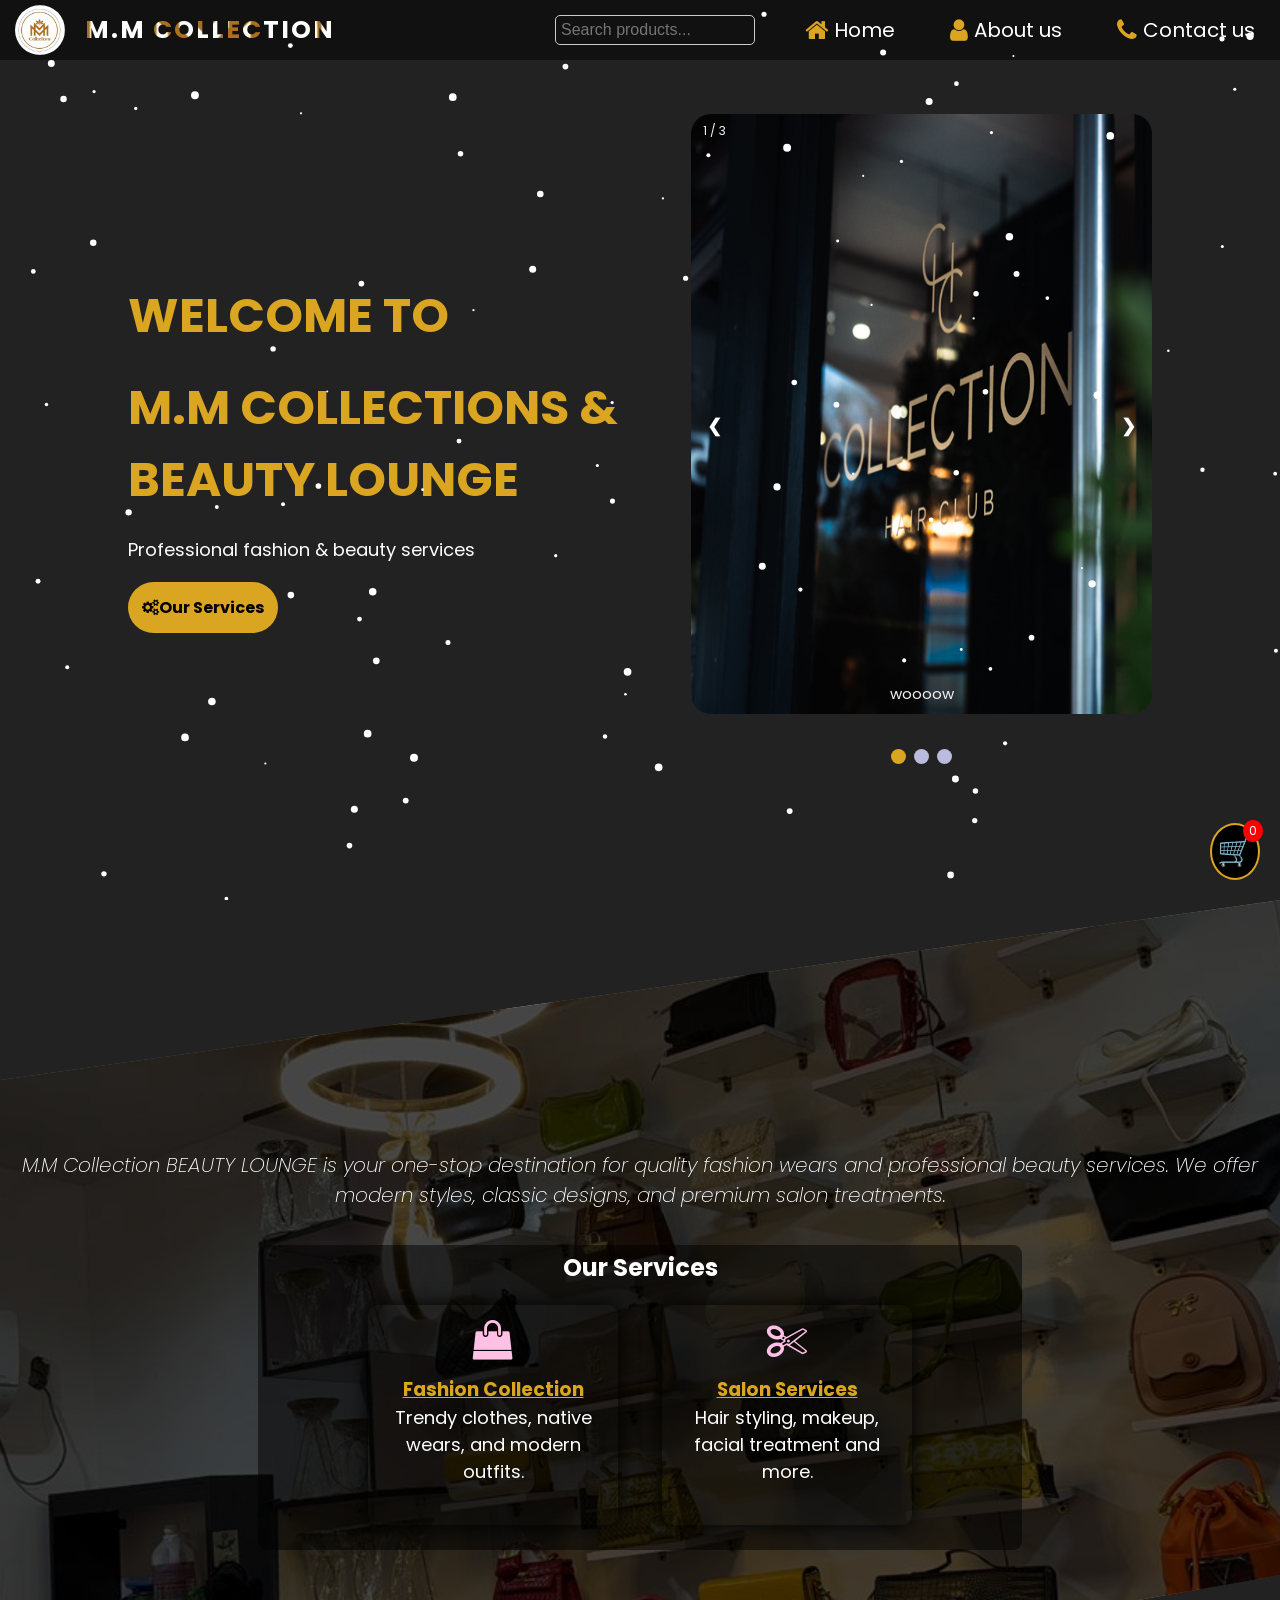
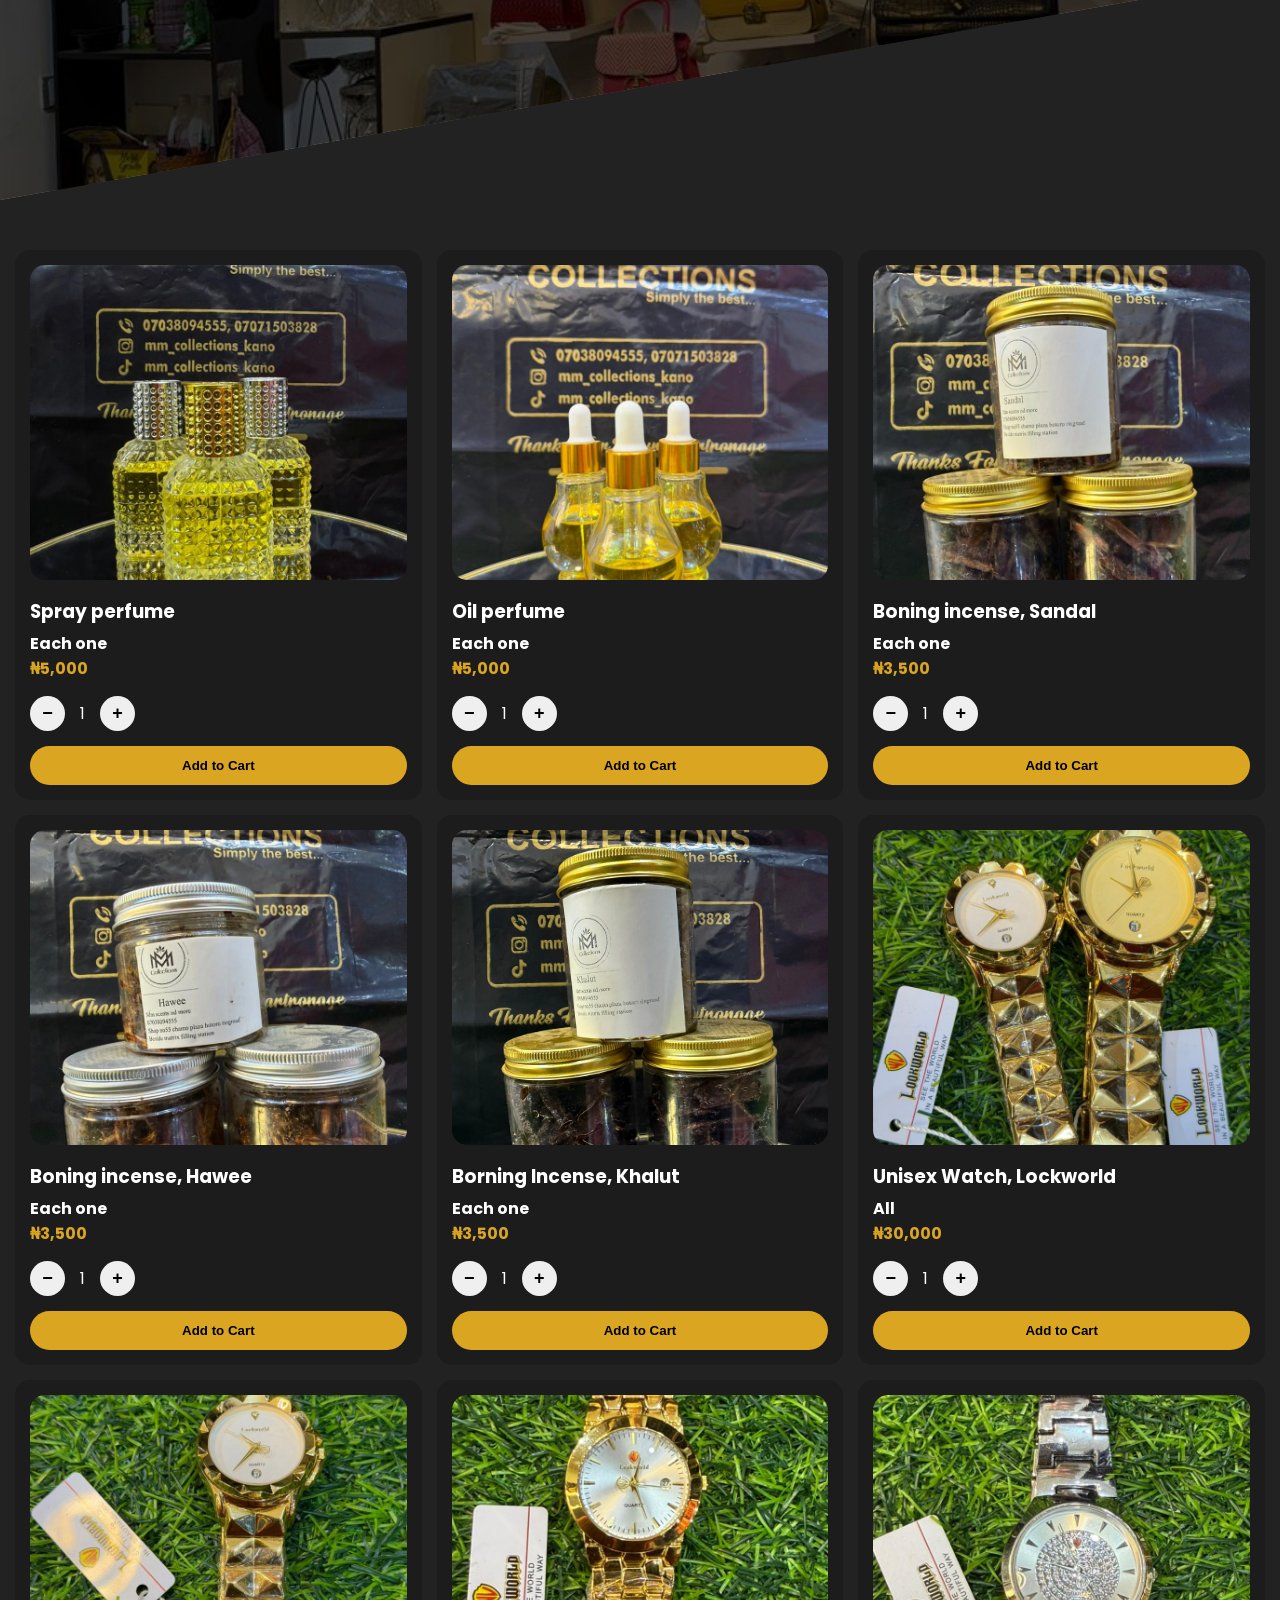
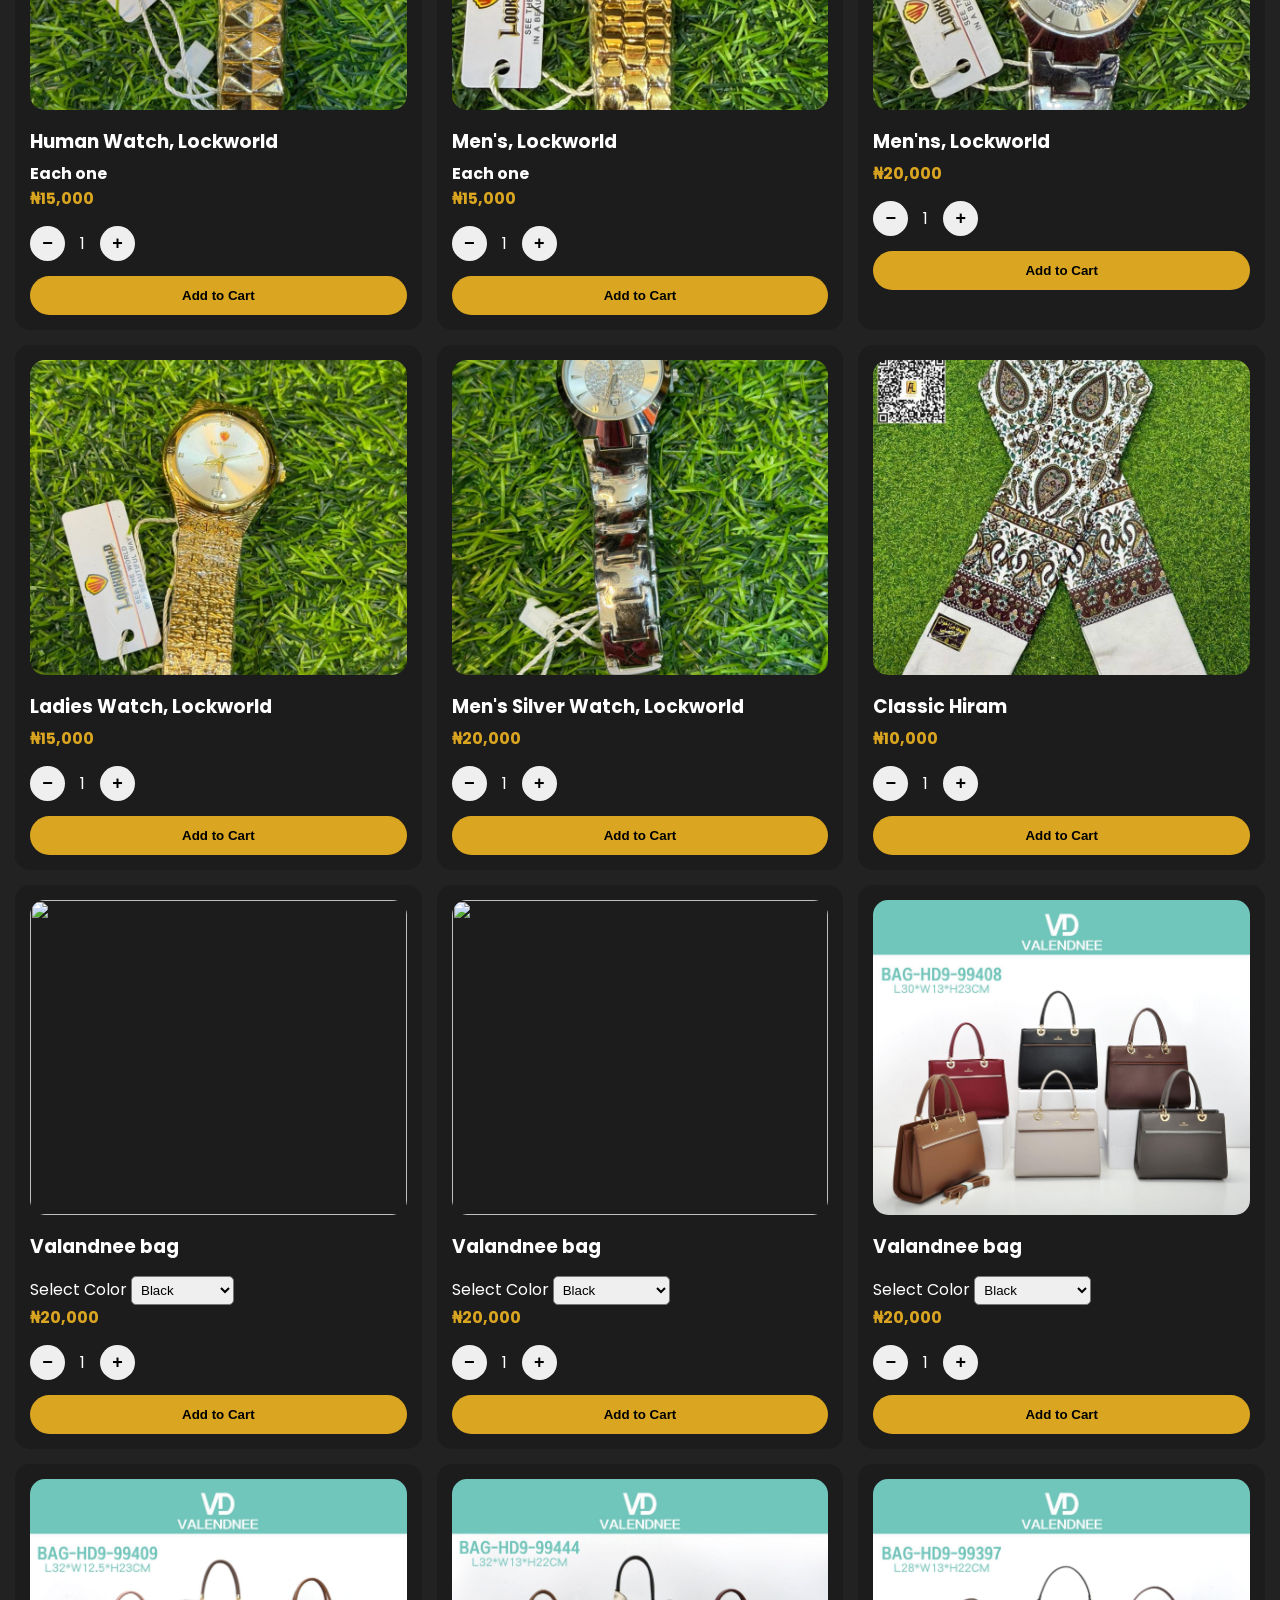
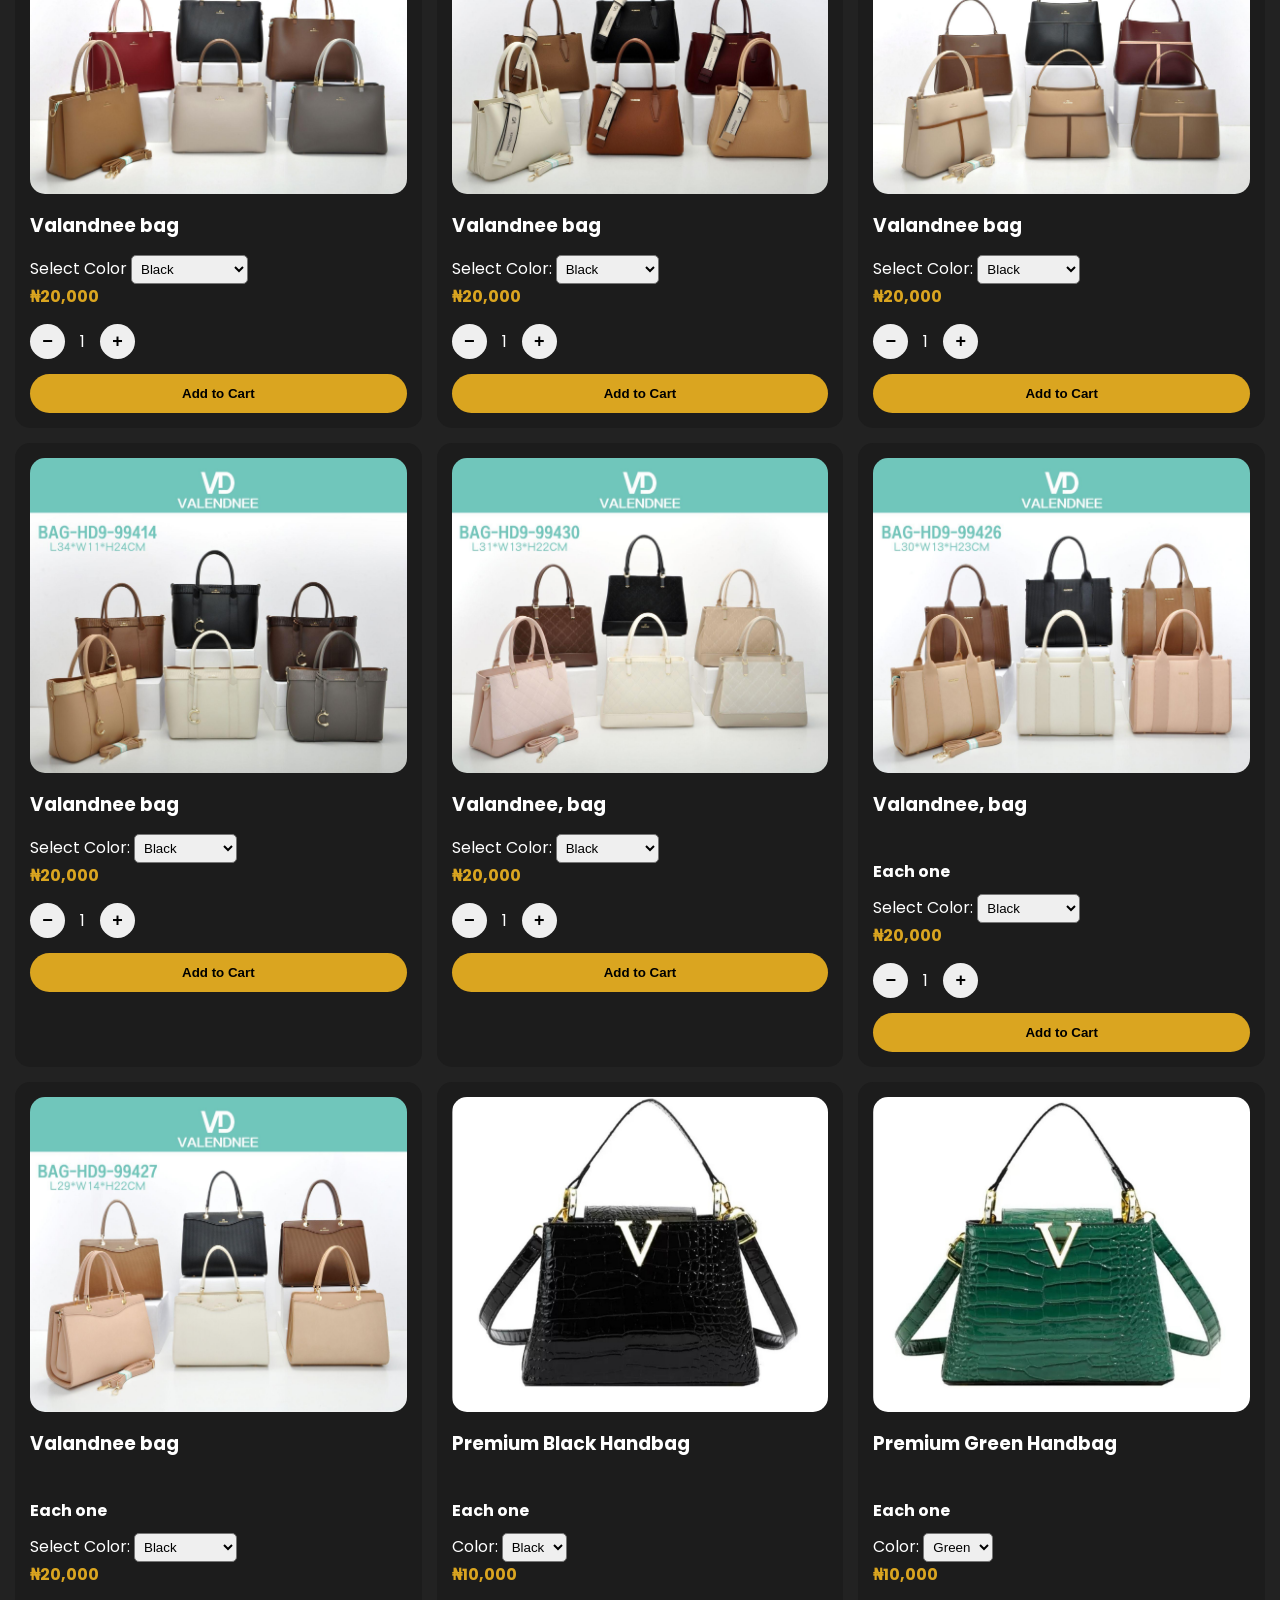
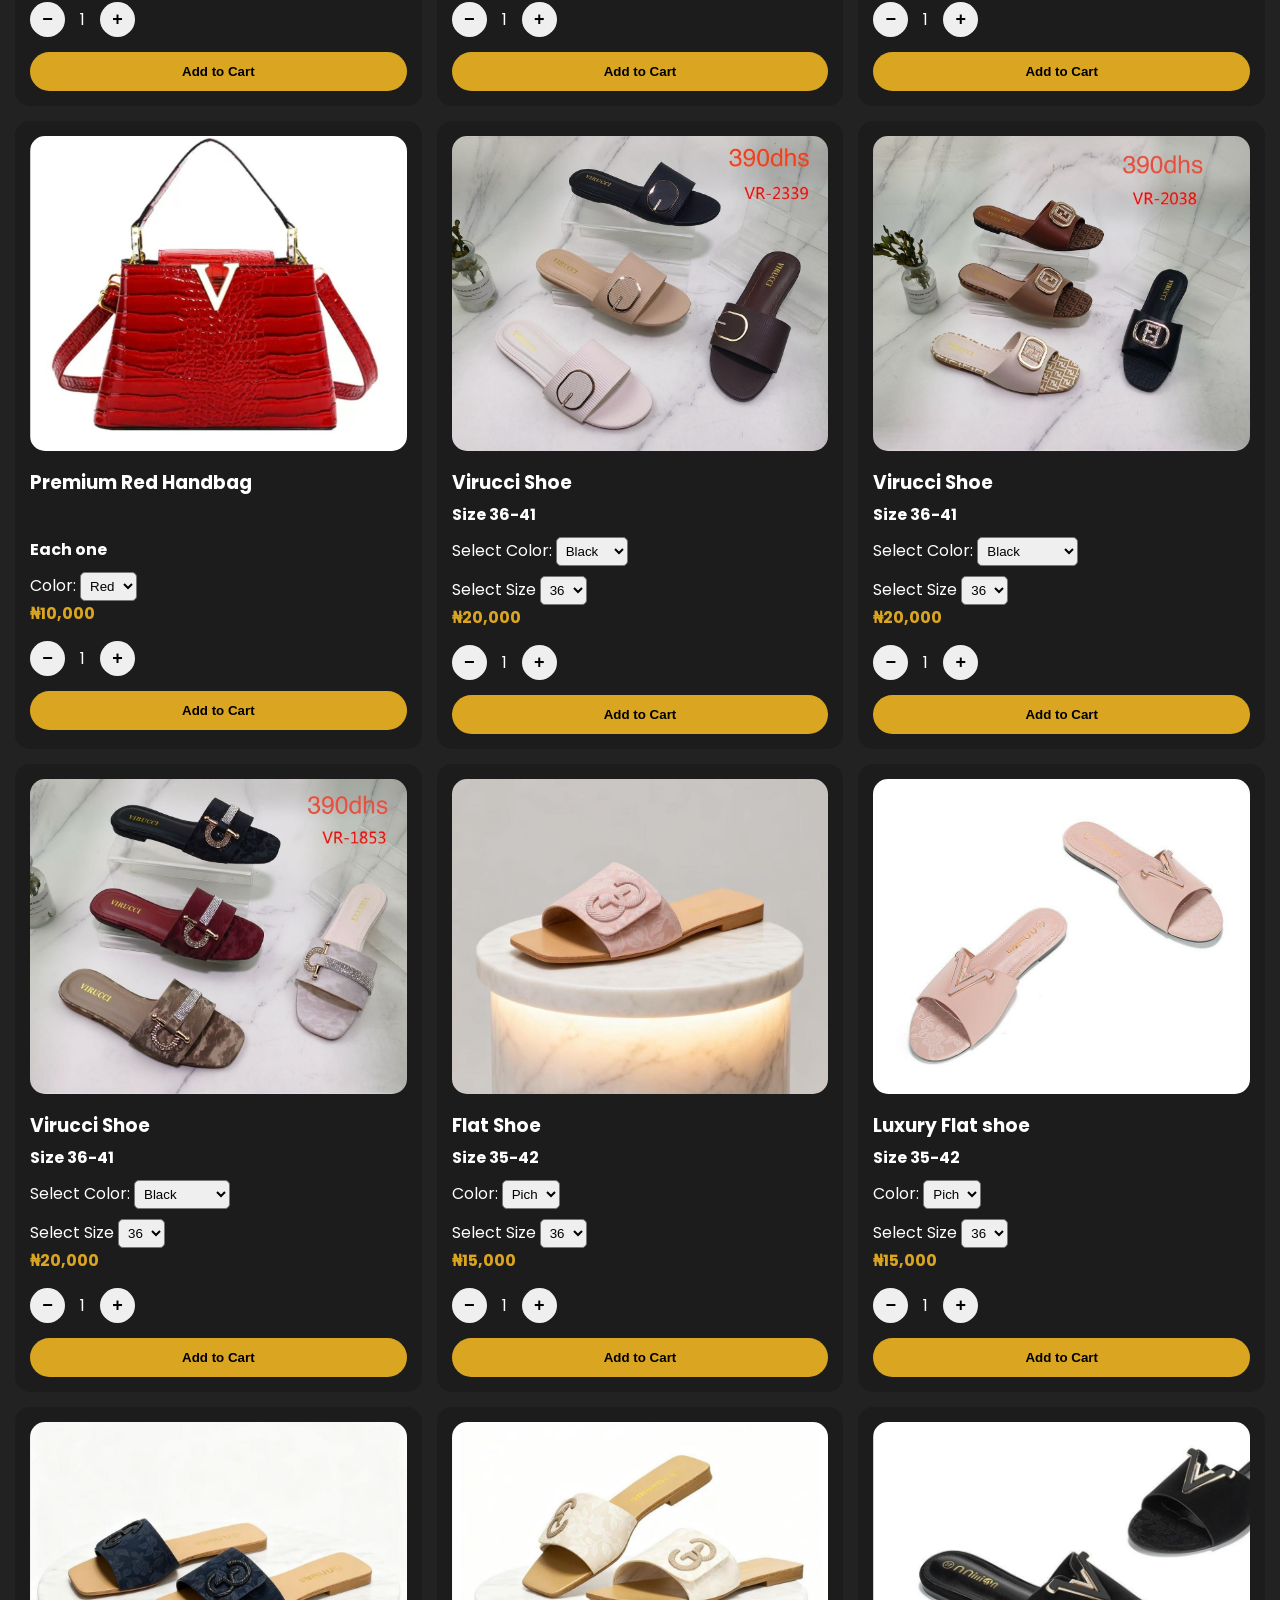
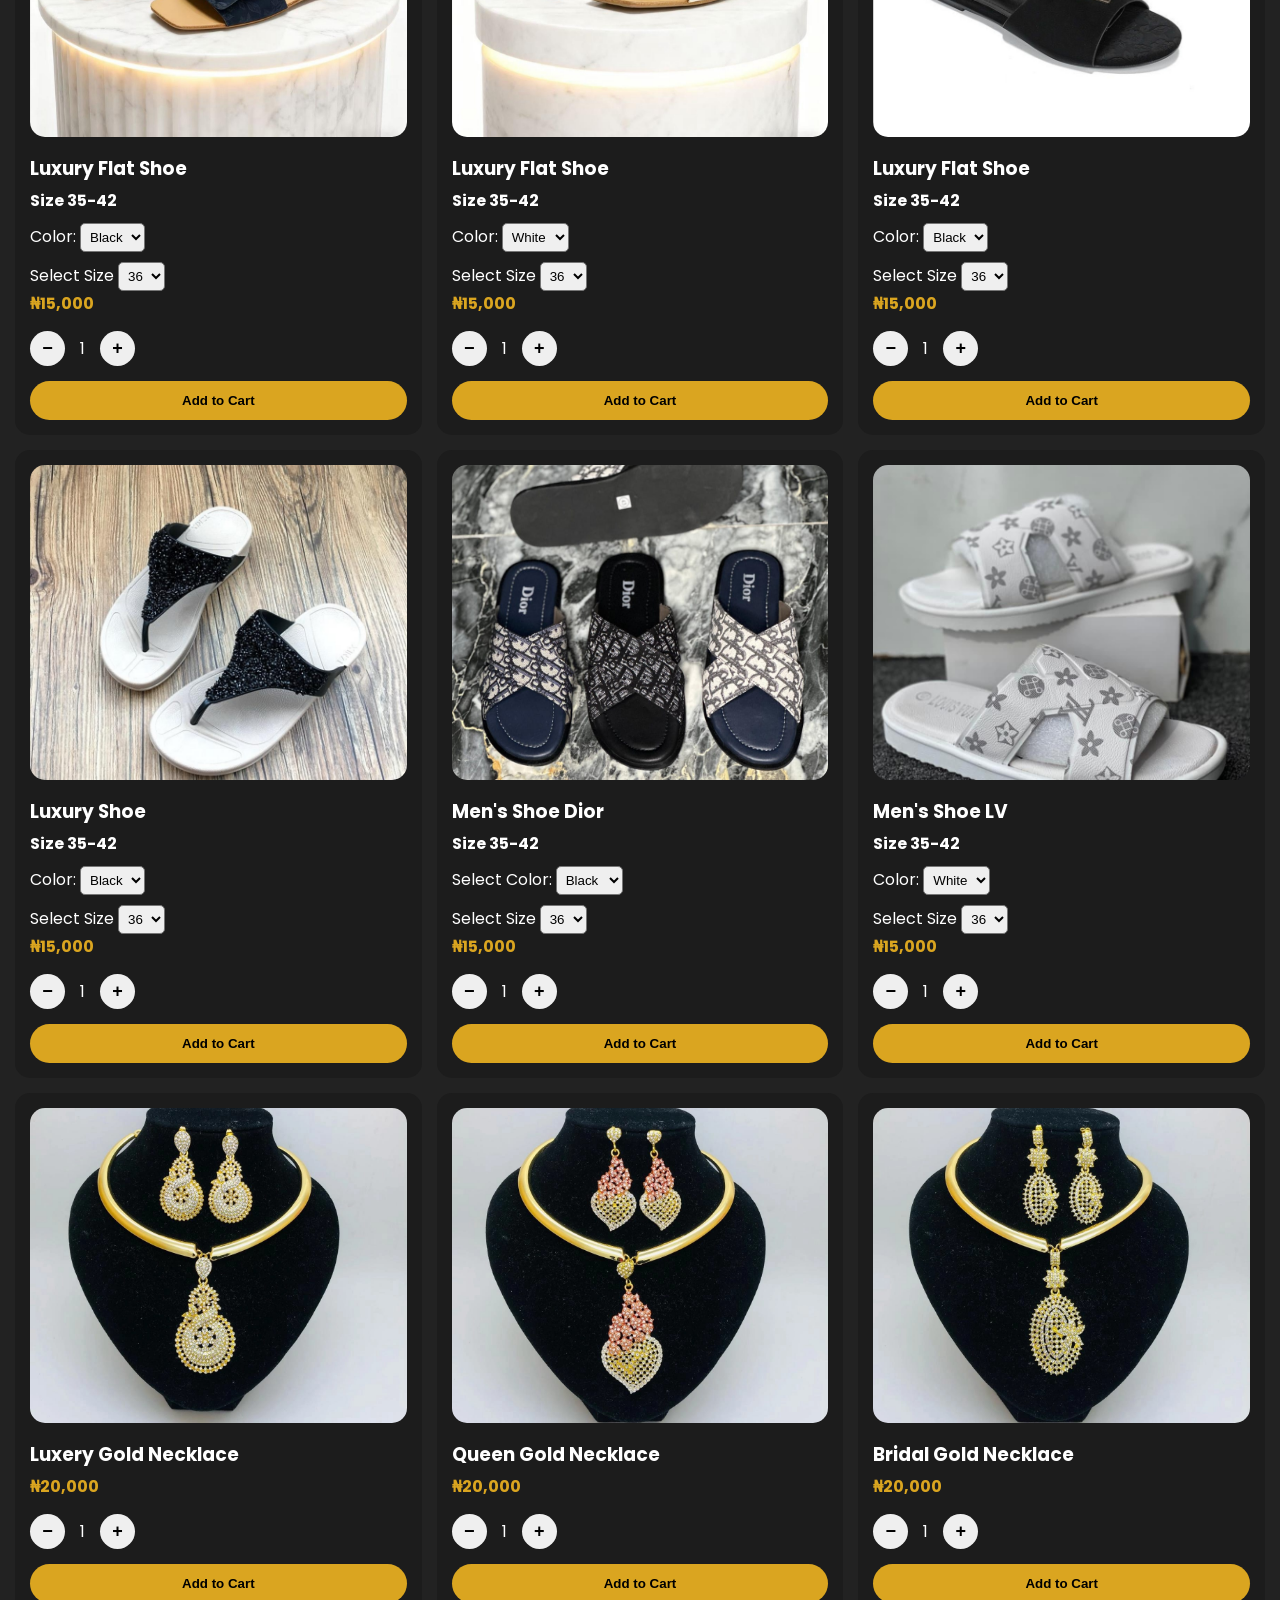
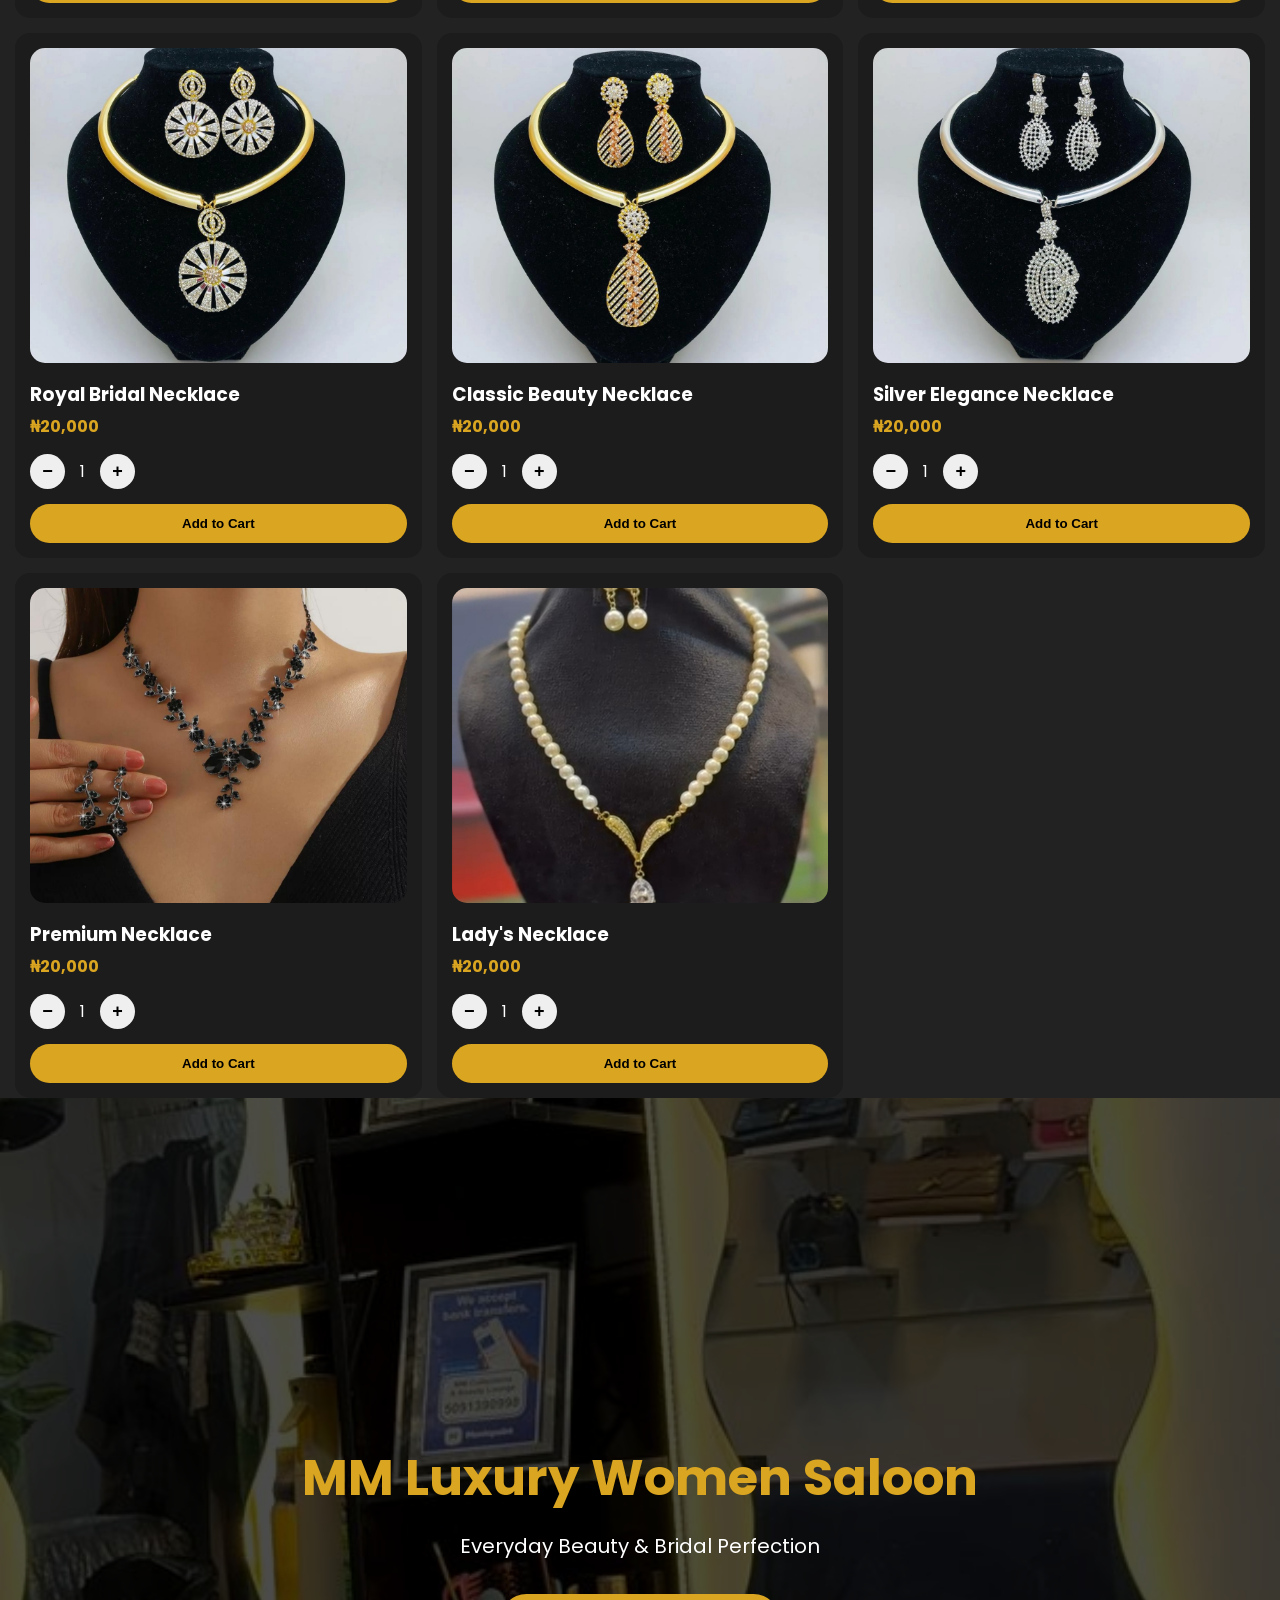
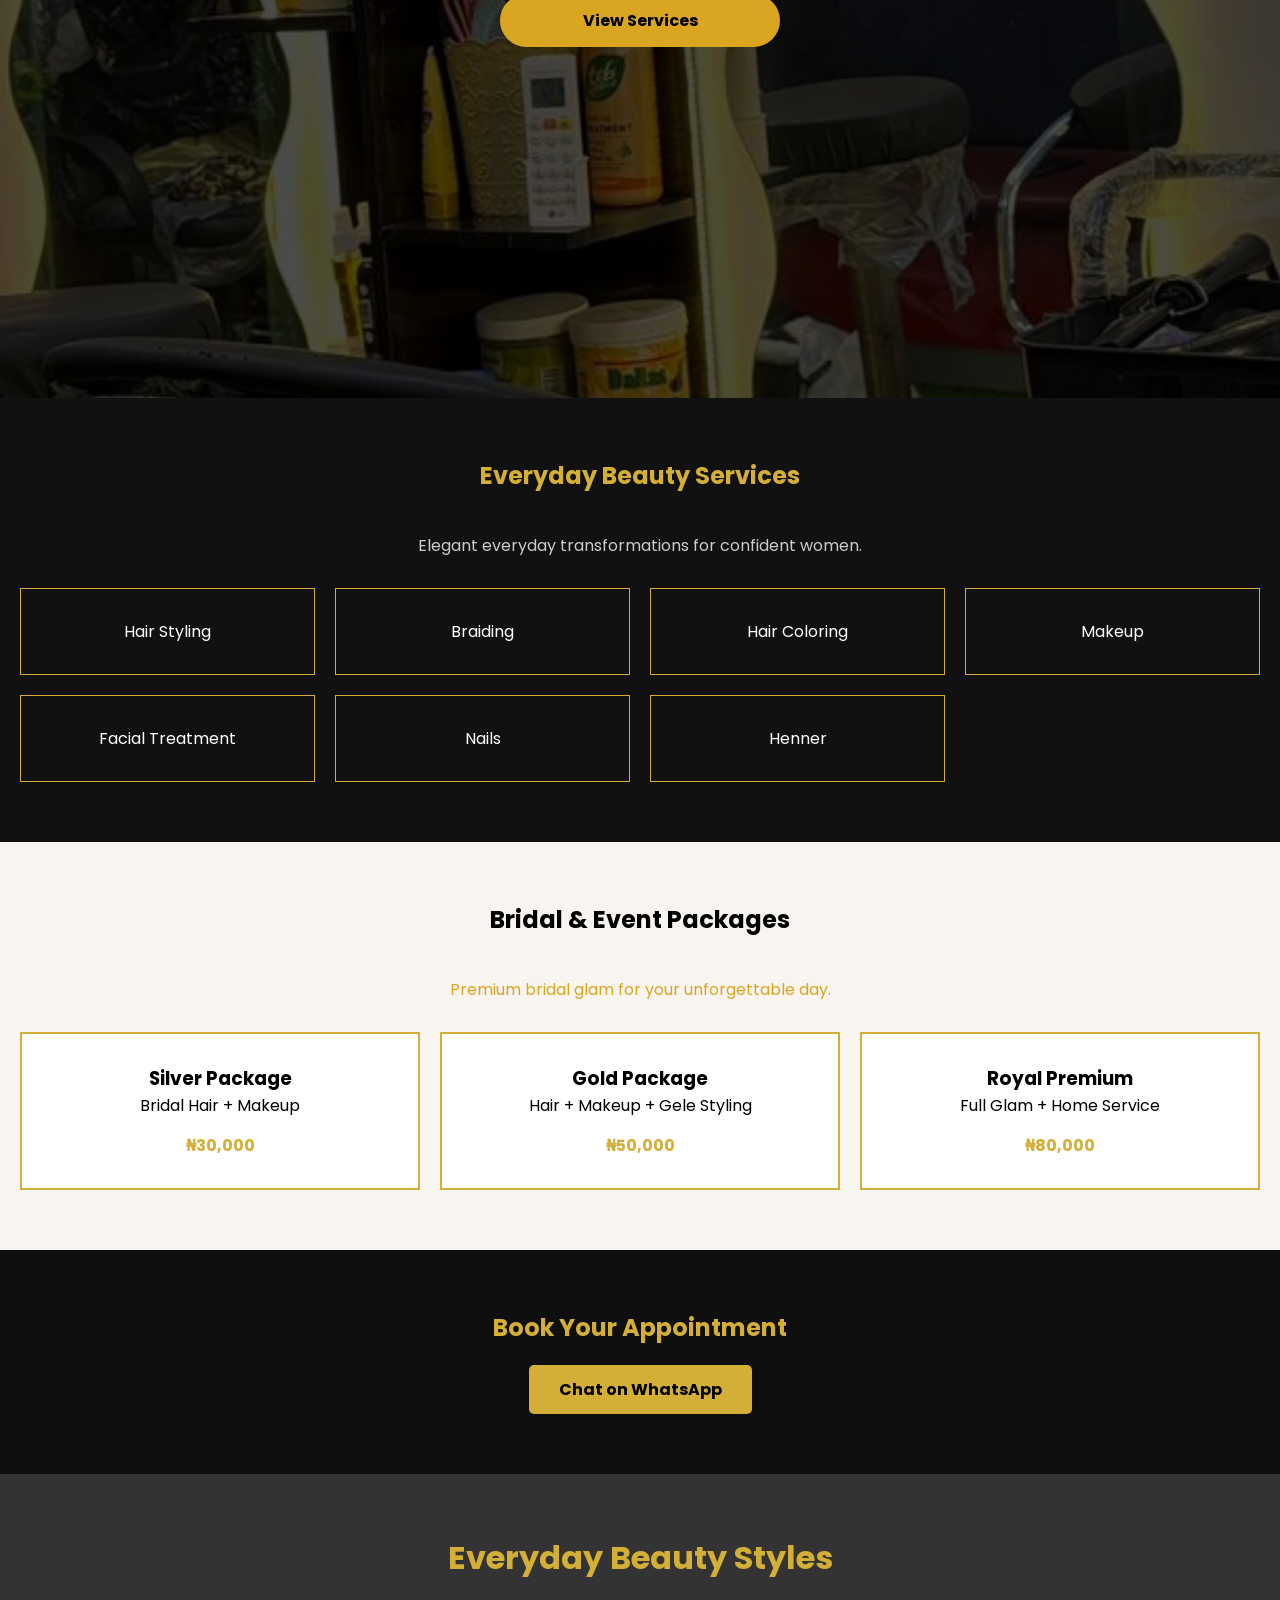
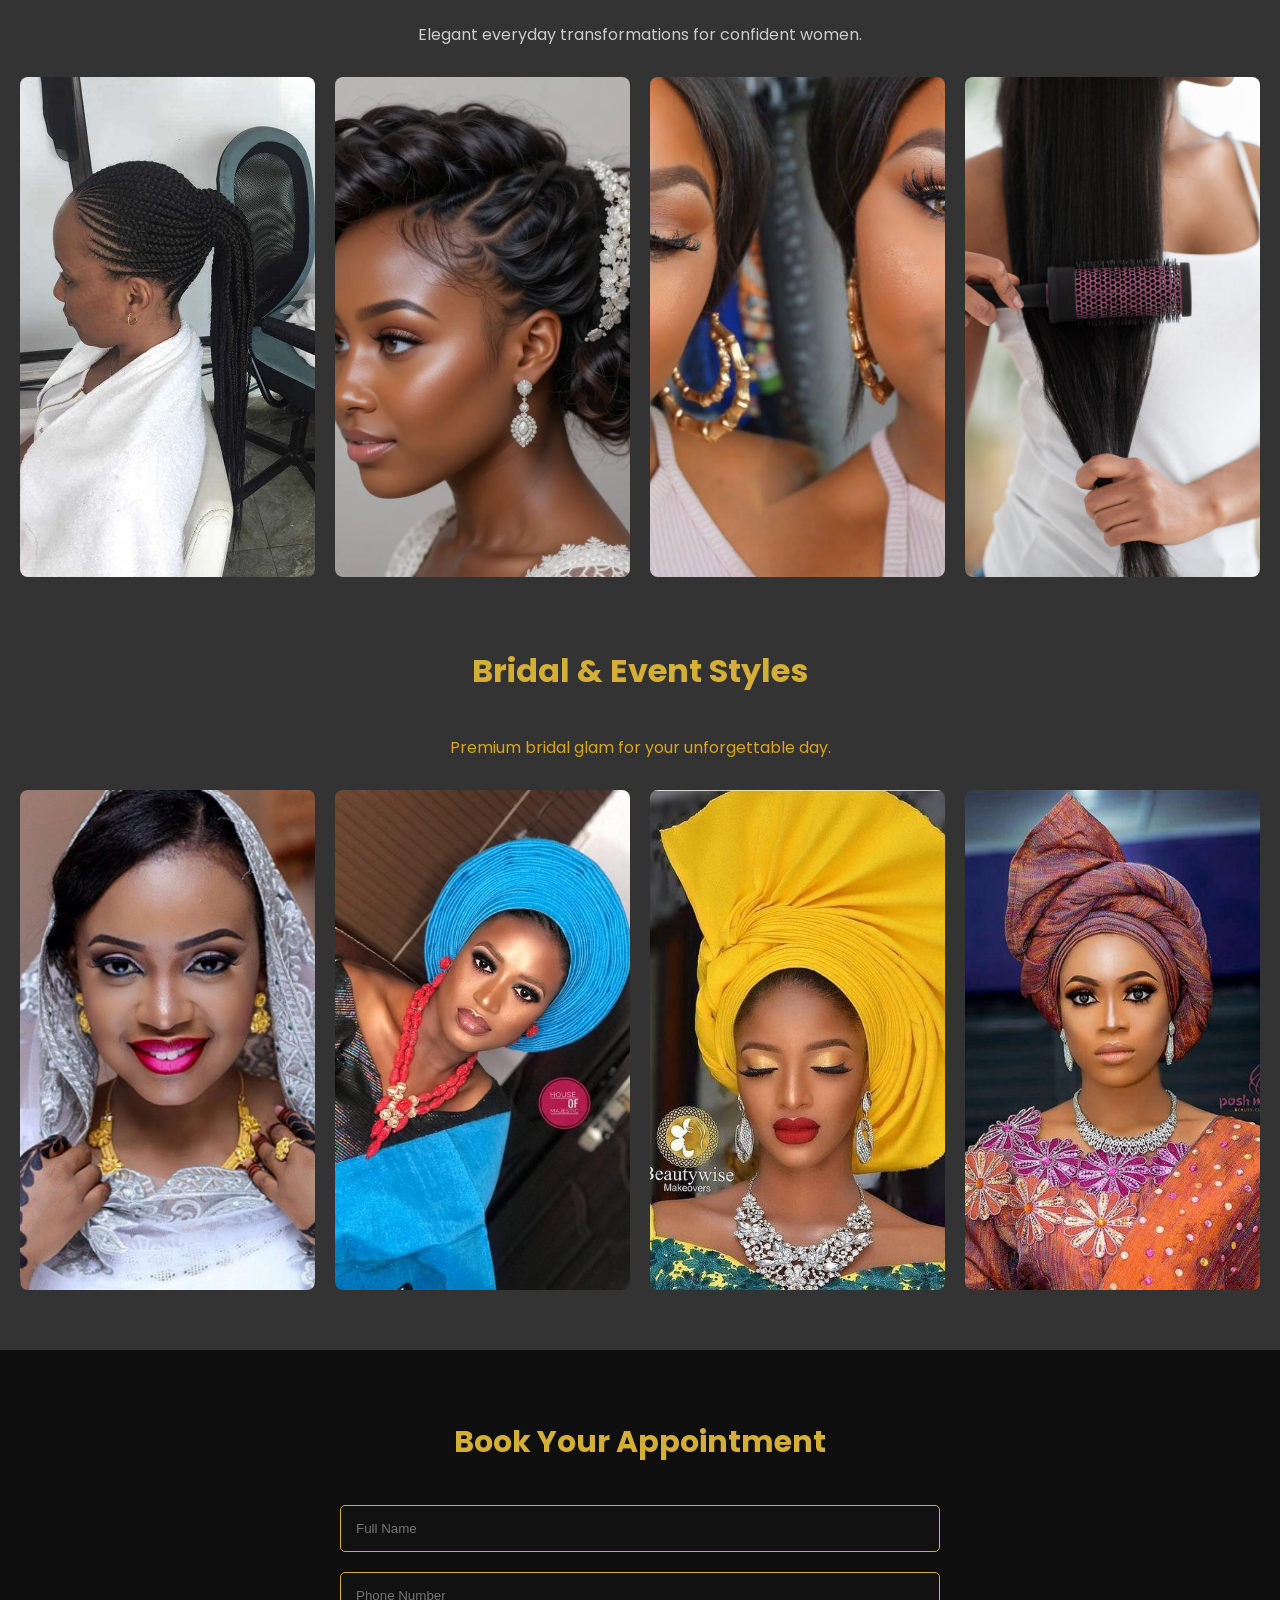
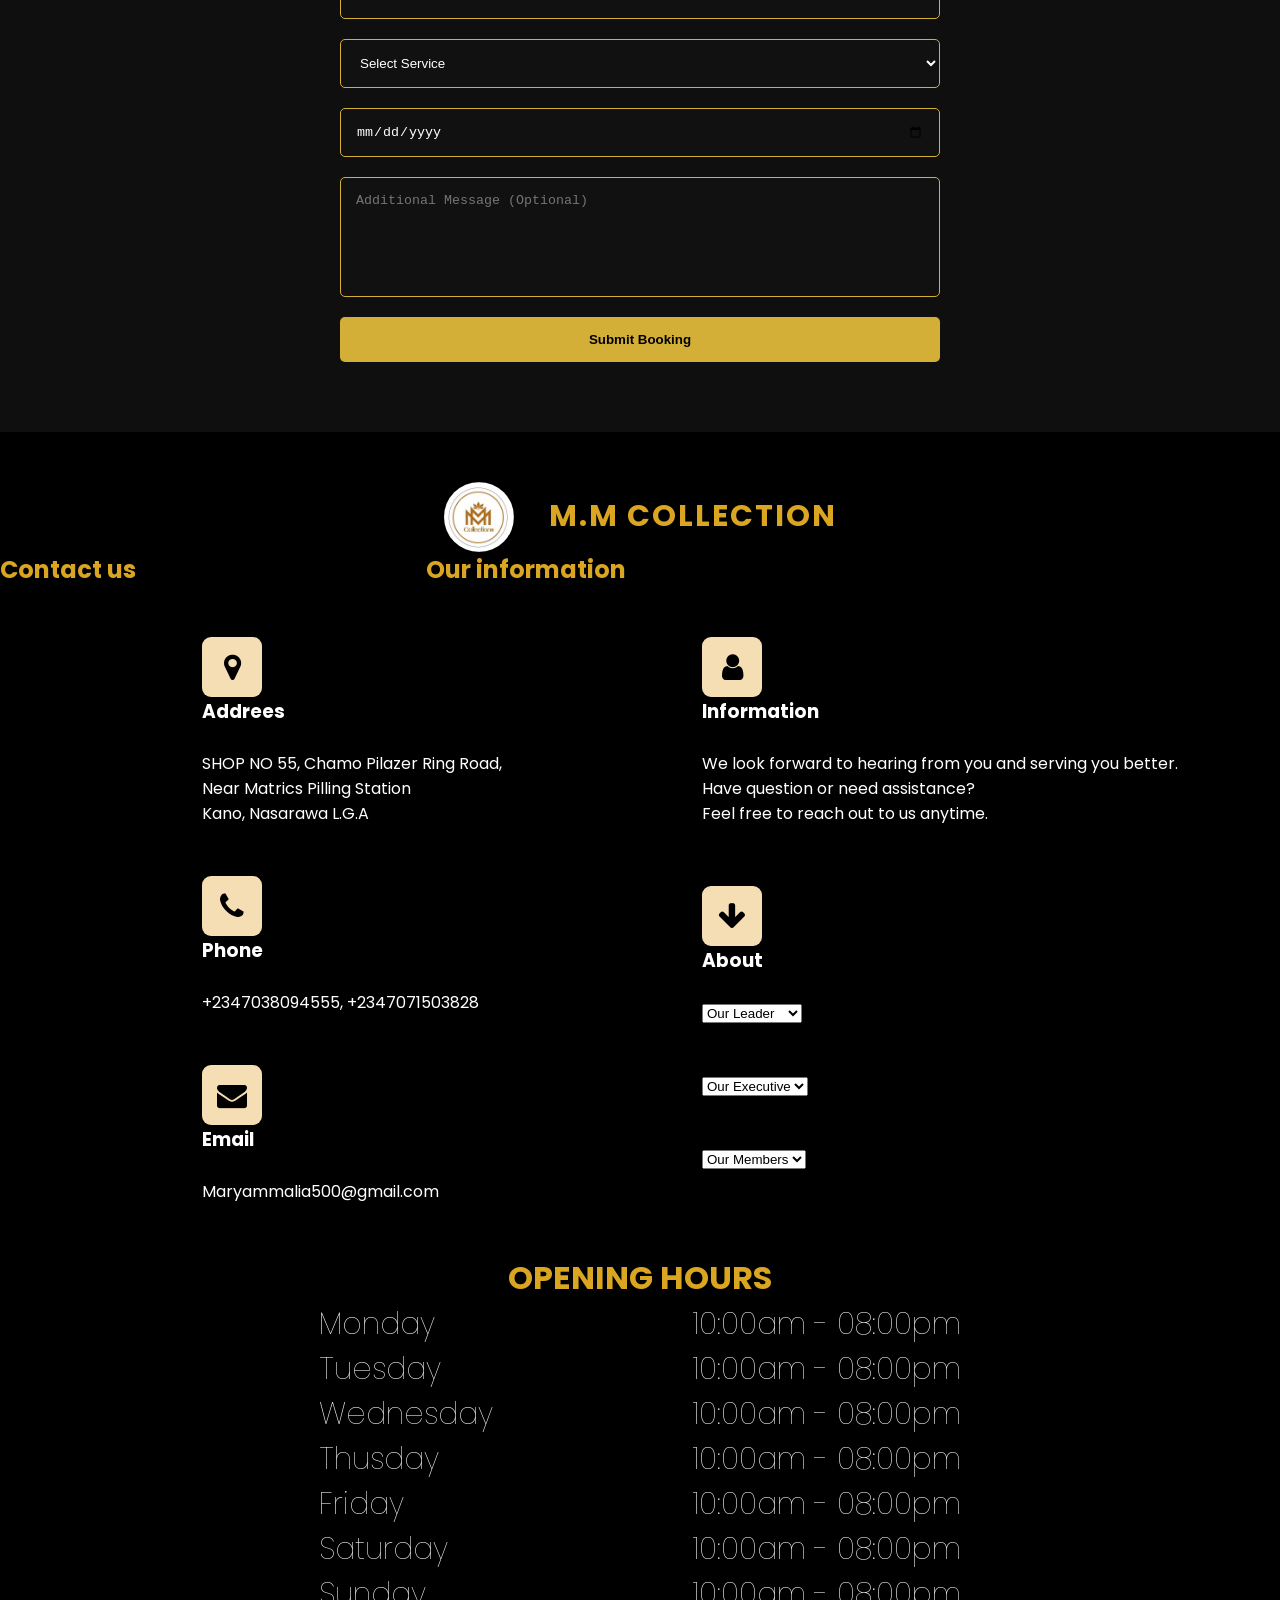
==== commit 38817a3c: "Update print statement from 'Hello' to 'Goodbye'" ====
--- a/Index.html
+++ b/Index.html
@@ -34,15 +34,15 @@
 <!-- duk video slider-->
  <!-- ===== HERO SECTION ===== -->
  <section class="hero">
-<video class="slide active" muted autoplay loop playsinline>
+<video class="slide active" muted autoplay loop playsinline preload="auto">
   <source src="videos/VID-20251206-WA0035.mp4">
 </video>
 
-<video class="slide" muted loop playsinline>
+<video class="slide" muted loop playsinline preload="auto">
   <source src="videos/VID-20251206-WA0034.mp4">
 </video>
 
-<video class="slide" muted loop playsinline>
+<video class="slide" muted loop playsinline preload="auto">
   <source src="videos/VID-20251206-WA0030.mp4">
 </video>
 
@@ -55,7 +55,7 @@
     <p>Style • Beauty • Confidence</p>
 
     <a href="Collections.html" class="btn">Collections</a>
-    <a href="Saloon.html" class="btn outline">Beauty Lounge</a>
+    <a href="Saloon.html" class="btn outline">Saloon</a>
   </div>
 
 </section>
